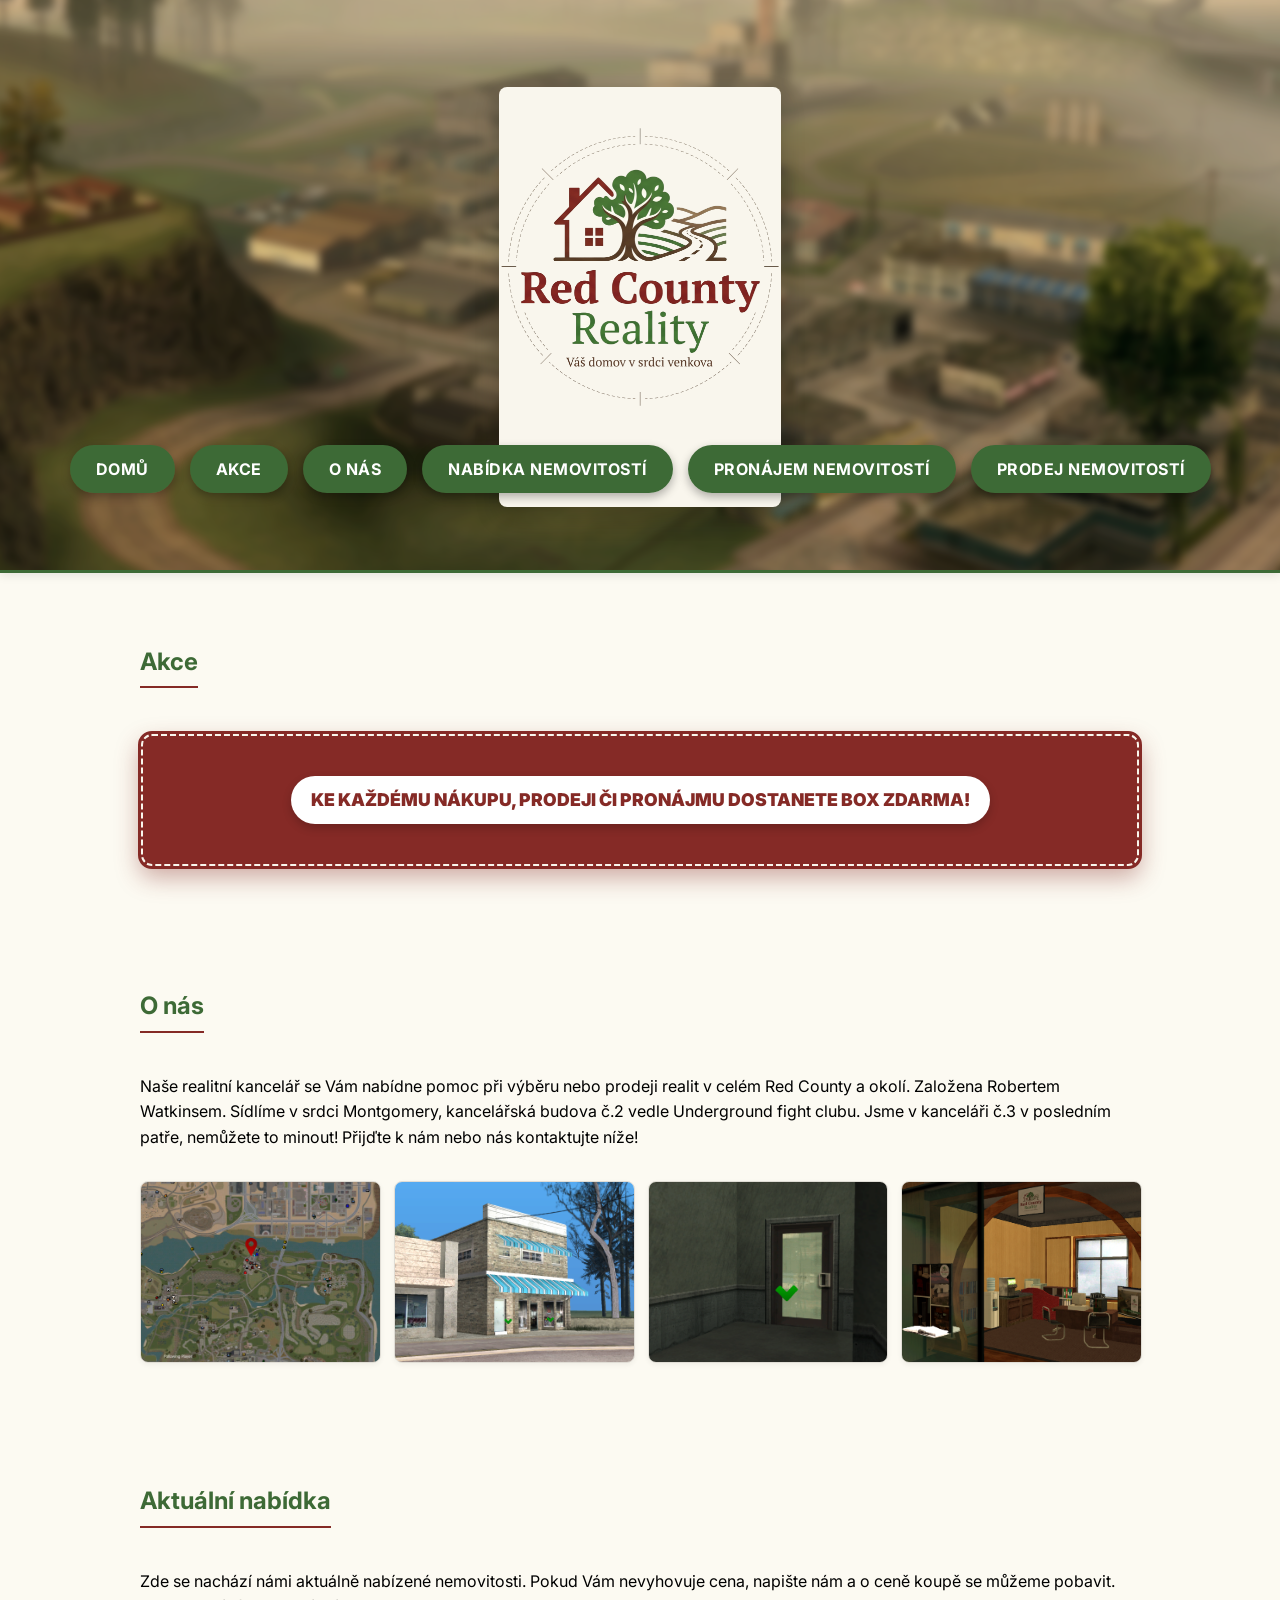
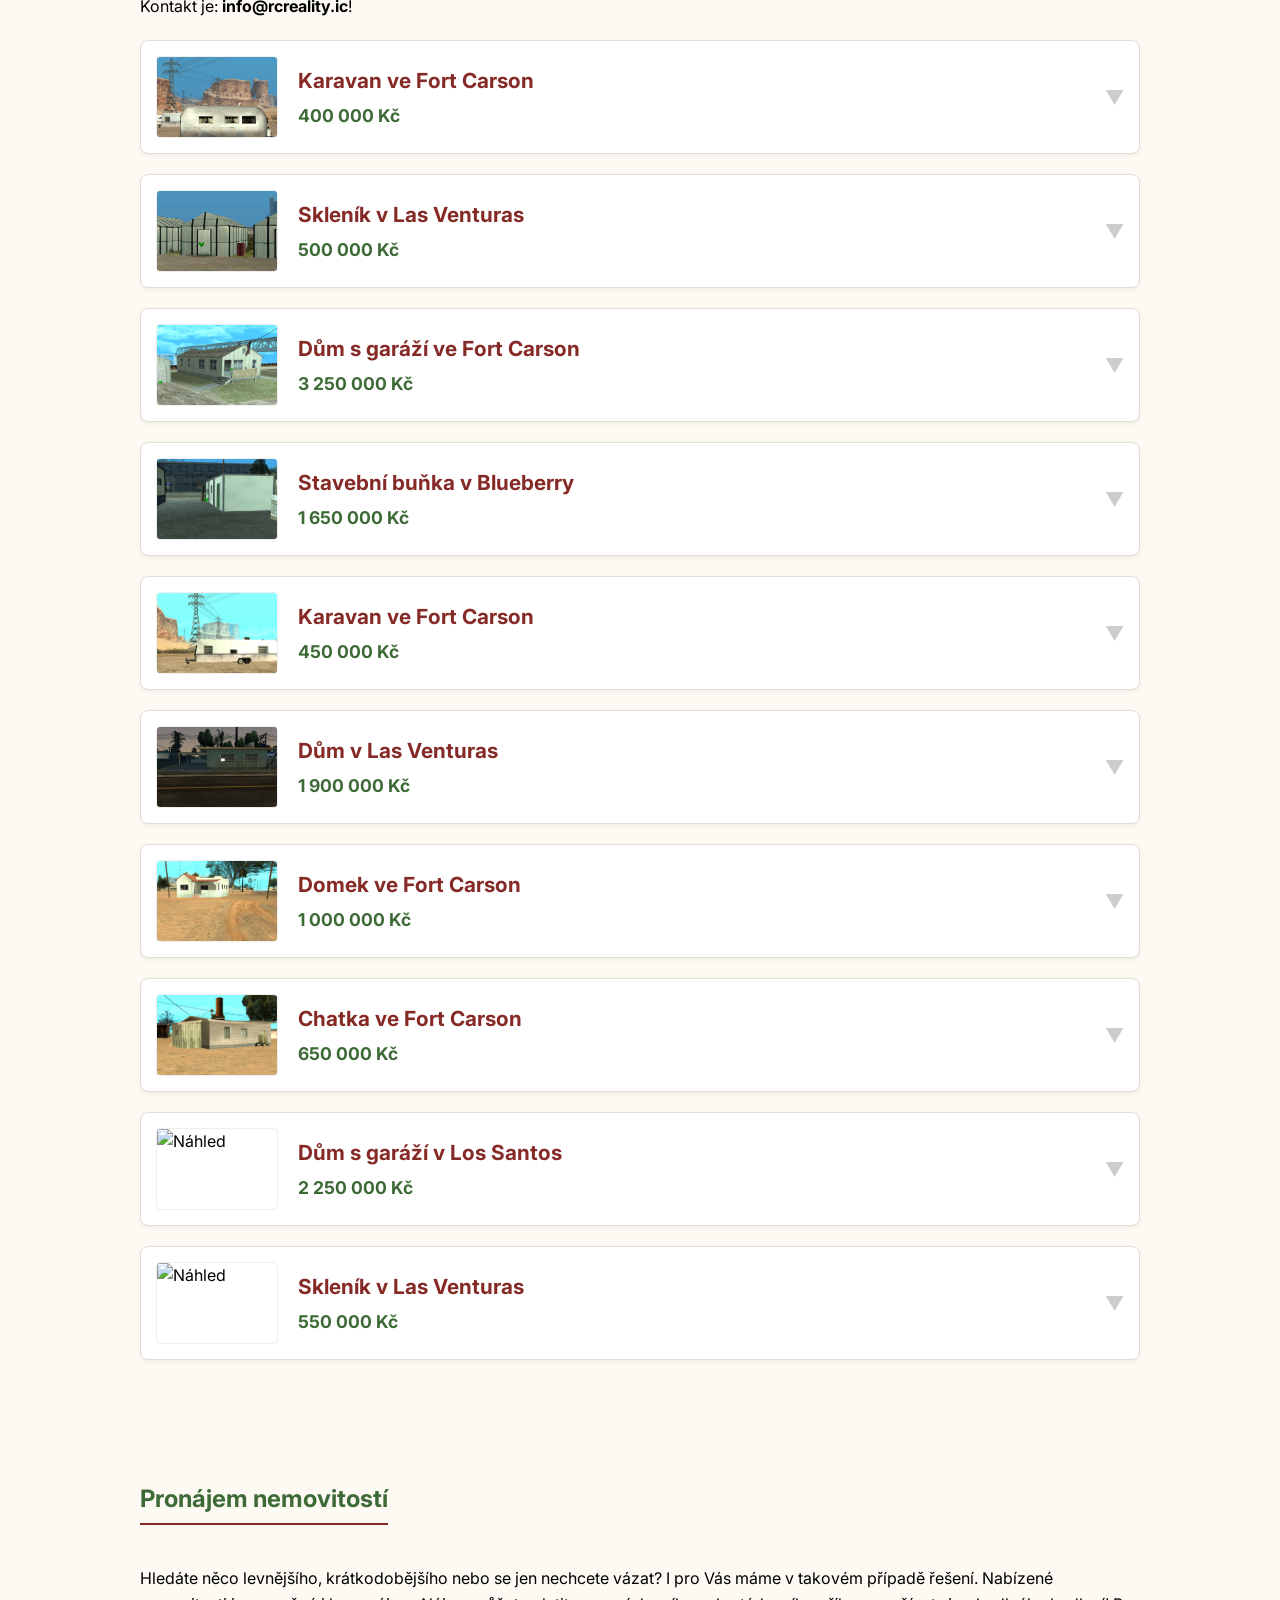
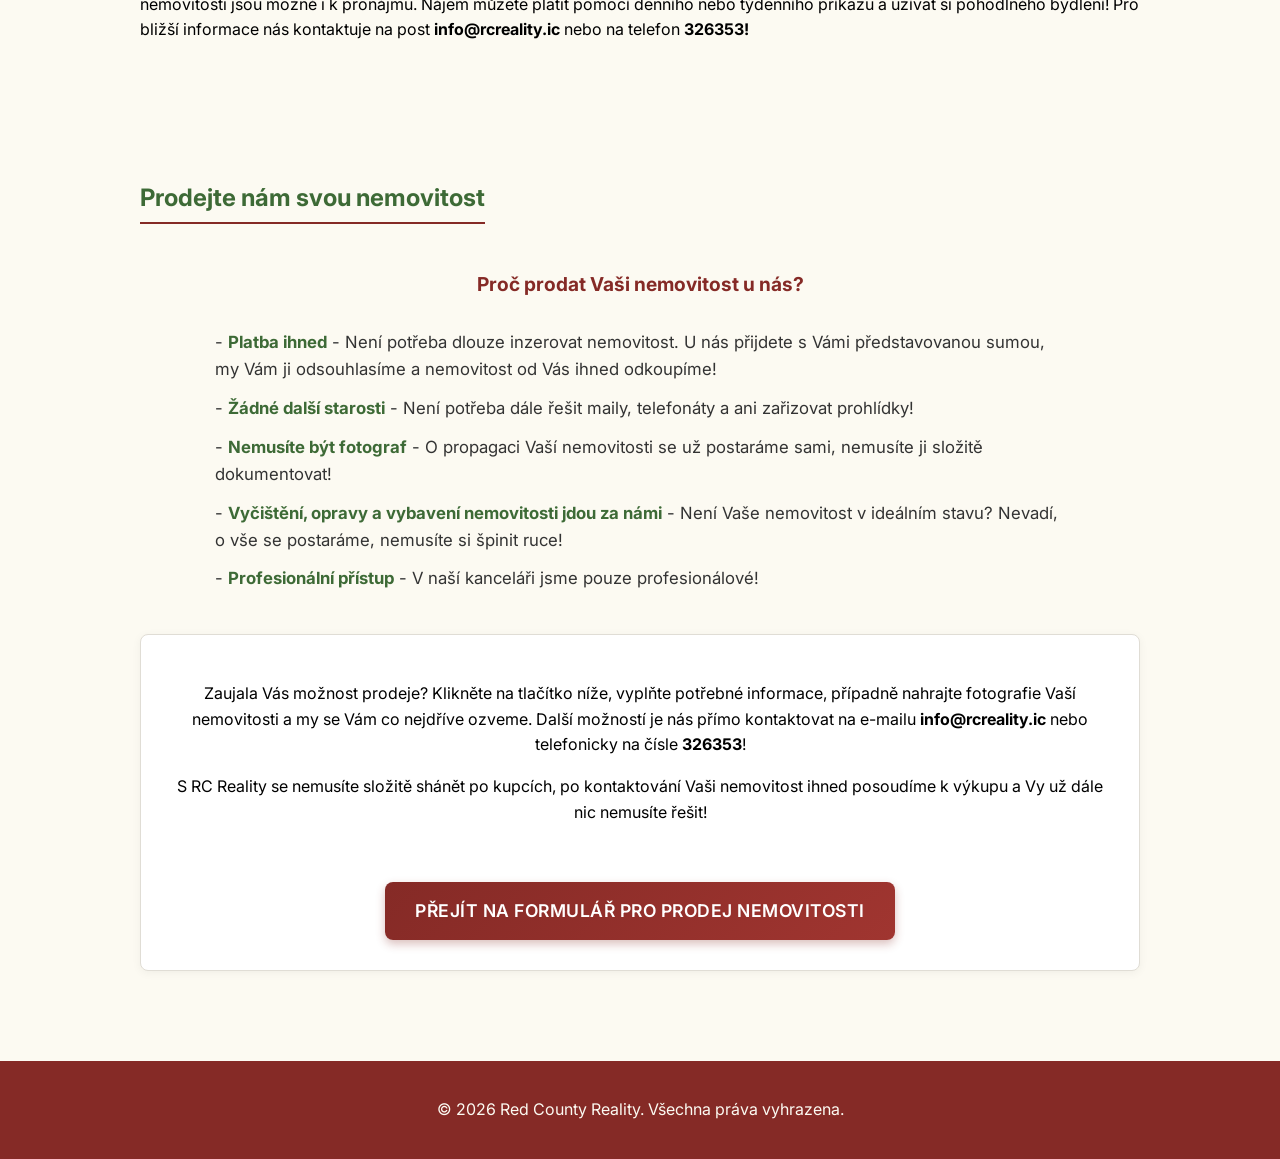
==== index.html @ e5a9601e "Update index.html" ====
<!DOCTYPE html>
<html lang="cs">
<head>
    <meta charset="UTF-8">
    <meta name="viewport" content="width=device-width, initial-scale=1.0">
    <title>Red County Reality | Oficiální stránka</title>
    <link href="https://fonts.googleapis.com/css2?family=Inter:wght@400;600;900&display=swap" rel="stylesheet">
    <style>
        html { 
            scroll-behavior: smooth; 
            scroll-padding-top: 40px;
        }
        body { font-family: 'Inter', sans-serif; margin: 0; padding: 0; background-color: #fcfaf2; line-height: 1.6; }
        
        /* --- NOVÉ STYLY PRO ZÁHLAVÍ (HERO SEKCE) --- */
        .hero { 
            position: relative;
            text-align: center; 
            padding: 60px 20px; 
            min-height: 450px;
            display: flex;
            flex-direction: column;
            align-items: center;
            justify-content: center;
            border-bottom: 3px solid #3d6a36; 
            box-shadow: 0 2px 10px rgba(0,0,0,0.1); 
            overflow: hidden;
            z-index: 1;
        }

        /* Rozostřené pozadí záhlaví */
        .hero::before {
            content: "";
            position: absolute;
            top: -15px; left: -15px; right: -15px; bottom: -15px;
            background-image: url('Pozadíweb.png');
            background-size: cover;
            background-position: center;
            filter: blur(3px);
            z-index: -2;
        }

        /* Jemné ztmavení pozadí pro lepší kontrast */
        .hero::after {
            content: "";
            position: absolute;
            top: 0; left: 0; right: 0; bottom: 0;
            background: rgba(0, 0, 0, 0.15);
            z-index: -1;
        }

        /* Bílý box pro logo (ZVĚTŠENO A PROTAŽENO) */
        .logo-wrapper { 
            background: #f9f6ed; 
            padding: 40px 1px 100px 1px;
            border-radius: 8px;
            box-shadow: 0 10px 25px rgba(0,0,0,0.2);
            margin-bottom: 0;
            display: inline-block;
            position: relative;
            z-index: 1;
        }
        
        .logo-wrapper img { 
            max-width: 280px;
            height: auto; 
            display: block;
        }

        /* Navigace stylizovaná do zelených tlačítek (POSUNUTO NAHORU) */
        .main-nav {
            position: relative;
            z-index: 2;
            margin-top: -50px;
        }

        .main-nav ul { 
            list-style: none; 
            padding: 0; 
            display: flex; 
            justify-content: center; 
            flex-wrap: wrap;
            gap: 15px; 
            margin: 0; 
        }
        
        .main-nav a { 
            text-decoration: none; 
            background-color: var(--primary-green);
            color: #ffffff; 
            font-weight: bold; 
            text-transform: uppercase; 
            letter-spacing: 0.5px; 
            padding: 12px 24px;
            border-radius: 30px; 
            transition: all 0.3s ease; 
            box-shadow: 0 4px 10px rgba(0,0,0,0.3);
            border: 2px solid transparent;
        }
        
        .main-nav a:hover { 
            background-color: #2c4d27;
            transform: translateY(-2px);
        }

        .section { padding: 50px 20px; max-width: 1000px; margin: 0 auto; }
        .section-title { color: #3d6a36; border-bottom: 2px solid #852a26; display: inline-block; margin-bottom: 25px; padding-bottom: 5px; }

        :root {
            --primary-red: #852a26;
            --primary-green: #3d6a36;
        }

        /* --- STYLY PRO SEKCI AKCE (INSPIROVÁNO LETÁKEM) --- */
        .action-banner {
            background-color: #852a26;
            color: #ffffff;
            border: 3px dashed #f9f6ed;
            outline: 3px solid #852a26;
            outline-offset: -1px;
            border-radius: 12px;
            padding: 40px 30px;
            text-align: center;
            box-shadow: 0 10px 25px rgba(133, 42, 38, 0.4);
            margin-top: 20px;
        }

        .action-banner h3 {
            color: #ffda44; /* Zlatavá barva z letáku */
            font-size: 2rem;
            font-weight: 900;
            text-transform: uppercase;
            margin: 0 0 15px 0;
            letter-spacing: 1px;
            text-shadow: 1px 1px 3px rgba(0,0,0,0.3);
        }

        .action-info-grid {
            display: grid;
            grid-template-columns: repeat(auto-fit, minmax(250px, 1fr));
            gap: 20px;
            background: rgba(255, 255, 255, 0.1);
            padding: 20px;
            border-radius: 8px;
            margin: 25px 0;
        }

        .action-info-item {
            display: flex;
            flex-direction: column;
            gap: 5px;
        }

        .action-info-label {
            font-size: 0.9rem;
            text-transform: uppercase;
            color: #ffda44;
            font-weight: bold;
            letter-spacing: 1px;
        }

        .action-info-value {
            font-size: 1.2rem;
            font-weight: 600;
        }

        .action-prizes {
            font-size: 1.25rem;
            line-height: 1.6;
            margin-bottom: 25px;
        }

        .action-prizes strong {
            color: #ffda44;
            font-weight: 900;
        }
        
        .action-highlight {
            display: inline-block;
            background-color: #ffffff;
            color: #852a26;
            padding: 10px 20px;
            border-radius: 30px;
            font-weight: 900;
            font-size: 1.1rem;
            text-transform: uppercase;
            box-shadow: 0 4px 10px rgba(0,0,0,0.2);
        }

        /* --- STYLY PRO GALERII O NÁS --- */
        .about-gallery {
            display: grid;
            grid-template-columns: repeat(auto-fit, minmax(200px, 1fr));
            gap: 15px;
            margin-top: 30px;
        }
        .about-gallery img {
            width: 100%;
            height: 180px;
            object-fit: cover;
            border-radius: 8px;
            border: 1px solid #e0ddd5;
            box-shadow: 0 2px 5px rgba(0,0,0,0.05);
            cursor: zoom-in;
            transition: all 0.3s ease;
        }
        .about-gallery img:hover {
            transform: translateY(-3px);
            box-shadow: 0 5px 15px rgba(0,0,0,0.1);
            border-color: var(--primary-green);
        }

        .property-list { display: flex; flex-direction: column; gap: 20px; width: 100%; margin-top: 20px; }
        .property-card { background: #fff; border: 1px solid #e0ddd5; border-radius: 8px; overflow: hidden; transition: all 0.3s ease; box-shadow: 0 2px 5px rgba(0,0,0,0.05); }
        .property-card:hover { border-color: var(--primary-green); box-shadow: 0 5px 15px rgba(0,0,0,0.1); }
        .property-basic { display: flex; align-items: center; padding: 15px; gap: 20px; cursor: pointer; }
        .property-img-small { width: 120px; height: 80px; object-fit: cover; border-radius: 4px; cursor: zoom-in; border: 1px solid #eee; }
        .property-info-basic { flex-grow: 1; }
        .property-title { color: var(--primary-red); font-size: 1.3rem; font-weight: bold; margin: 0 0 5px 0; }
        .property-price { color: var(--primary-green); font-weight: bold; font-size: 1.1rem; }
        .toggle-icon { color: #ccc; font-size: 1.2rem; transition: transform 0.3s ease; }
        .property-details { display: none; padding: 0 20px 20px 20px; border-top: 1px dashed #e0ddd5; animation: fadeIn 0.4s ease; }
        .property-card.active .property-details { display: block; }
        .property-card.active .toggle-icon { transform: rotate(180deg); }
        
        @keyframes fadeIn { from { opacity: 0; transform: translateY(-10px); } to { opacity: 1; transform: translateY(0); } }
        
        .detail-grid { display: grid; grid-template-columns: repeat(auto-fit, minmax(200px, 1fr)); gap: 15px; margin: 20px 0; background: #fdfcf9; padding: 15px; border-radius: 6px; border: 1px solid #eee; }
        .detail-label { font-weight: bold; color: #777; font-size: 0.8rem; text-transform: uppercase; display: block; margin-bottom: 3px; }
        .detail-note { grid-column: 1 / -1; margin-top: 10px; padding-top: 10px; border-top: 1px solid #e0ddd5; font-style: italic; color: #555; }
        .property-gallery { display: flex; gap: 10px; overflow-x: auto; padding: 10px 0; margin-bottom: 15px; }
        .gallery-img { width: 150px; height: 100px; object-fit: cover; border-radius: 4px; flex-shrink: 0; border: 1px solid #eee; cursor: zoom-in; }
        .map-placeholder { width: 100%; height: 200px; background-color: #e5e3df; display: flex; align-items: center; justify-content: center; border-radius: 6px; color: #777; font-style: italic; padding: 0; border: none; }
        
        .modal { display: none; position: fixed; z-index: 1000; padding-top: 80px; left: 0; top: 0; width: 100%; height: 100%; background-color: rgba(0,0,0,0.9); overflow: auto; }
        .modal-content { margin: auto; display: block; width: 90%; max-width: 900px; border-radius: 4px; animation: zoom 0.3s; }
        @keyframes zoom { from {transform:scale(0.7); opacity: 0;} to {transform:scale(1); opacity: 1;} }
        .close-modal { position: absolute; top: 20px; right: 35px; color: #f1f1f1; font-size: 40px; font-weight: bold; cursor: pointer; transition: 0.3s; }
        .close-modal:hover { color: #bbb; }
        
        .form-container { background: #fff; padding: 30px; border-radius: 8px; border: 1px solid #e0ddd5; box-shadow: 0 2px 10px rgba(0,0,0,0.05); }
        .submit-btn { background: linear-gradient(135deg, var(--primary-red), #a03530); color: white; padding: 15px 30px; border: none; border-radius: 8px; cursor: pointer; font-weight: 600; font-size: 1.1rem; text-transform: uppercase; letter-spacing: 0.5px; transition: all 0.3s ease; box-shadow: 0 4px 10px rgba(133, 42, 38, 0.3); margin-top: 15px; text-decoration: none; display: inline-block; }
        .submit-btn:hover { background: linear-gradient(135deg, var(--primary-green), #4a8242); transform: translateY(-3px); box-shadow: 0 8px 15px rgba(61, 106, 54, 0.4); color: white; }
        .submit-btn:active { transform: translateY(1px); box-shadow: 0 2px 5px rgba(0,0,0,0.2); }
        
        .benefits-wrapper { text-align: center; margin: 30px 0; }
        .benefits-list { display: inline-block; text-align: left; list-style: none; padding: 0; max-width: 850px; margin: 0 auto; }
        .benefits-list li { margin-bottom: 12px; font-size: 1.05rem; color: #333; }
        .benefits-list strong { color: var(--primary-green); }

        footer { text-align: center; padding: 20px; background: var(--primary-red); color: #fcfaf2; margin-top: 40px; }
        
        @media (max-width: 768px) {
            .action-banner { padding: 30px 15px; }
            .action-banner h3 { font-size: 1.5rem; }
            .action-info-grid { grid-template-columns: 1fr; }
        }

        @media (max-width: 600px) {
            .property-basic { flex-direction: column; align-items: flex-start; }
            .property-img-small { width: 100%; height: 180px; }
            .detail-grid { grid-template-columns: 1fr; }
            .benefits-list { padding: 0 10px; }
            .logo-wrapper { padding: 20px 20px 50px 20px; } 
            .logo-wrapper img { max-width: 250px; }
            .main-nav { margin-top: -35px; }
        }
    </style>
</head>
<body>

    <header class="hero" id="domu">
        <div class="logo-wrapper">
            <img src="RC Reality logo square.png" alt="Red County Reality logo">
        </div>
        <nav class="main-nav">
            <ul>
                <li><a href="#domu">Domů</a></li>
                <li><a href="#Akce">Akce</a></li>
                <li><a href="#o-nas">O nás</a></li>
                <li><a href="#nabidka" class="active">Nabídka nemovitostí</a></li>
                <li><a href="#pronajem">Pronájem nemovitostí</a></li>
                <li><a href="#prodej">Prodej nemovitostí</a></li>
            </ul>
        </nav>
    </header>

    <main>
        <section id="Akce" class="section">
            <h2 class="section-title">Akce</h2>
            
            <div class="action-banner">
                

                <div class="action-highlight">
                    Ke každému nákupu, prodeji či pronájmu dostanete BOX ZDARMA!
                </div>
            </div>
        </section>
        
        <section id="o-nas" class="section">
            <h2 class="section-title">O nás</h2>
            <p>Naše realitní kancelář se Vám nabídne pomoc při výběru nebo prodeji realit v celém Red County a okolí. Založena Robertem Watkinsem. Sídlíme v srdci Montgomery, kancelářská budova č.2 vedle Underground fight clubu. Jsme v kanceláři č.3 v posledním patře, nemůžete to minout! Přijďte k nám nebo nás kontaktujte níže!</p>
            
            <div class="about-gallery">
                <img src="Kanclmapa.png" alt="Mapa" onclick="openModal(event, 'Kanclmapa.png')">
                <img src="Kanclvenek.png" alt="Dveře kanceláře" onclick="openModal(event, 'Kanclvenek.png')">
                <img src="Kanclchodba.png" alt="Interiér kanceláře 1" onclick="openModal(event, 'Kanclchodba.png')">
                <img src="Kanclint.png" alt="Interiér kanceláře 2" onclick="openModal(event, 'Kanclint.png')">
            </div>
        </section>

        <section id="nabidka" class="section">
            <h2 class="section-title">Aktuální nabídka</h2>
            <p>Zde se nachází námi aktuálně nabízené nemovitosti. Pokud Vám nevyhovuje cena, napište nám a o ceně koupě se můžeme pobavit. Kontakt je: <strong>info@rcreality.ic</strong>!</p>
            
            <div id="property-list" class="property-list"></div>
        </section>
        
        <section id="pronajem" class="section">
            <h2 class="section-title">Pronájem nemovitostí</h2>
            <p>Hledáte něco levnějšího, krátkodobějšího nebo se jen nechcete vázat? I pro Vás máme v takovém případě řešení. Nabízené nemovitosti jsou možné i k pronájmu. Nájem můžete platit pomocí denního nebo týdenního příkazu a užívat si pohodlného bydlení! Pro bližší informace nás kontaktuje na post <strong>info@rcreality.ic</strong> nebo na telefon <strong>326353!</strong></p>
        </section>
        
        <section id="prodej" class="section">
            <h2 class="section-title">Prodejte nám svou nemovitost</h2>
            
            <p style="font-size: 1.2rem; font-weight: bold; text-align: center; color: var(--primary-red); margin-bottom: 10px;">Proč prodat Vaši nemovitost u nás?</p>
            
            <div class="benefits-wrapper">
                <ul class="benefits-list">
                    <li>- <strong>Platba ihned</strong> - Není potřeba dlouze inzerovat nemovitost. U nás přijdete s Vámi představovanou sumou, my Vám ji odsouhlasíme a nemovitost od Vás ihned odkoupíme!</li>
                    <li>- <strong>Žádné další starosti</strong> - Není potřeba dále řešit maily, telefonáty a ani zařizovat prohlídky!</li>
                    <li>- <strong>Nemusíte být fotograf</strong> - O propagaci Vaší nemovitosti se už postaráme sami, nemusíte ji složitě dokumentovat!</li>
                    <li>- <strong>Vyčištění, opravy a vybavení nemovitosti jdou za námi</strong> - Není Vaše nemovitost v ideálním stavu? Nevadí, o vše se postaráme, nemusíte si špinit ruce!</li>
                    <li>- <strong>Profesionální přístup</strong> - V naší kanceláři jsme pouze profesionálové!</li>
                </ul>
            </div>
            
            <div class="form-container" style="text-align: center;">
                <p>Zaujala Vás možnost prodeje? Klikněte na tlačítko níže, vyplňte potřebné informace, případně nahrajte fotografie Vaší nemovitosti a my se Vám co nejdříve ozveme. Další možností je nás přímo kontaktovat na e-mailu <strong>info@rcreality.ic</strong> nebo telefonicky na čísle <strong>326353</strong>!</p>
                <p>S RC Reality se nemusíte složitě shánět po kupcích, po kontaktování Vaši nemovitost ihned posoudíme k výkupu a Vy už dále nic nemusíte řešit!</p>
                <br>
                <a href="https://docs.google.com/forms/d/e/1FAIpQLSdKpRIR8boq6Z_XTmmpO4niAh1ASiiyqCHdxPTrrCUVg0iHlA/viewform?usp=publish-editor" target="_blank" class="submit-btn">Přejít na formulář pro prodej nemovitosti</a>
            </div>
        </section>
    </main>

    <div id="image-modal" class="modal" onclick="closeModal()">
        <span class="close-modal">&times;</span>
        <img class="modal-content" id="modal-img">
    </div>

    <footer>
        <p>&copy; 2026 Red County Reality. Všechna práva vyhrazena.</p>
    </footer>

    <script>
        const propertiesData = [
            {
                title: "Karavan ve Fort Carson",
                price: "400 000 Kč",
                type: "Karavan",
                size: "25 m²",
                rooms: "2+kk",
                garage: "Místo před karavanem na 1 auto",
                note: "Krásné bydlení nedaleko mnohých přírodních památek. Tato nemovitost není dostupná k pronájmu.",
                image: "KarFortvenek.png",
                gallery: [
                    "KarFortvenek.png",
                    "KarFortint1.png",
                    "KarFortint2.png"
                ],
                location: "Fort Carson",
                mapImage: "Mapa KarFort.png"
            },
            {
                title: "Skleník v Las Venturas",
                price: "500 000 Kč",
                type: "Skleník",
                size: "15 m²",
                rooms: "1",
                garage: "V okolí skleníku prostor na parkování",
                note: "Skleník přímo na kraji Las Venturas",
                image: "SklLVvenek.png",
                gallery: [
                    "SklLVvenek.png",
                    "SklLVint.png",
                ],
                location: "Las Venturas",
                mapImage: "Mapa SklLV.png"
            },
            {
                title: "Dům s garáží ve Fort Carson",
                price: "3 250 000 Kč",
                type: "Dům s garáží",
                size: "80 m²",
                rooms: "2+1",
                garage: "Garáž pro 3 auta (2+zvedák)",
                note: "Krásný renovovaný dům s garáží v srdci San Andreas. Oba vchody zabezpečeny bezpečnostním zámkem.",
                image: "DůmFortexteriér.png",
                gallery: [
                    "DůmForložnice.png",
                    "DůmForobývak.png",
                    "DůmForkuchyn.png",
                    "DůmForkoupelna.png",
                    "DůmForchodba.png"
                ],
                location: "Fort Carson",
                mapImage: "Mapa DůmFort.png"
            },
            {
                title: "Stavební buňka v Blueberry",
                price: "1 650 000 Kč",
                type: "Stavební buňka",
                size: "20 m²",
                rooms: "1 místnost + chodba",
                garage: "V okolí prostor na parkování",
                note: "Prakticky lokalizovaná buňka využitelná jako sklad v přímé blízkosti kupce surovin",
                image: "BunkaBBexterier.png",
                gallery: [
                    "BunkaBBexterier.png",
                    "BunkaBBexterier2.png",
                    "BunkaBBinterier.png",
                    "BunkaBBinterier2.png"
                ],
                location: "Blueberry",
                mapImage: "Mapa BunkaBB.png"
            },
            {
                title: "Karavan ve Fort Carson",
                price: "450 000 Kč",
                type: "Karavan",
                size: "25 m²",
                rooms: "2+kk",
                garage: "Místo před karavanem na 1 auto",
                note: "Krásné bydlení nedaleko mnohých přírodních památek.",
                image: "KarFort2venek.png",
                gallery: [
                    "KarFort2venek.png",
                    "KarFort2int1.png",
                    "KarFort2int2.png"
                ],
                location: "Fort Carson",
                mapImage: "Mapa KarFort.png"
            },
            {
                title: "Dům v Las Venturas",
                price: "1 900 000 Kč",
                type: "Dům",
                size: "100 m²",
                rooms: "3+1",
                garage: "Před domem kryté parkování pro 2 auta",
                note: "Krásný prostorný dům s novými podlahami v Las Venturas. Vchod zabezpečen bezpečnostním zámkem.",
                image: "DůmLVexteriér.png",
                gallery: [
                    "DůmLVložnice1.png",
                    "DůmLVložnice2.png",
                    "DůmLVobývak.png",
                    "DůmLVkuchyn.png",
                    "DůmLVkoupelna.png",
                    "DůmLVchodba.png"
                ],
                location: "Las Venturas",
                mapImage: "Mapa DůmLV.png"
            },
            {
                title: "Domek ve Fort Carson",
                price: "1 000 000 Kč",
                type: "Dům",
                size: "90 m²",
                rooms: "3+1",
                garage: "V okolí prostor na parkování",
                note: "Útulný vzdušný dům s novými podlahami ve Fort Carson.",
                image: "DomekFortexteriér.png",
                gallery: [
                    "DomekFortložnice1.png",
                    "DomekFortložnice2.png",
                    "DomekFortobývak.png",
                    "DomekFortkuchyn.png",
                    "DomekFortchodba.png"
                ],
                location: "Fort Carson",
                mapImage: "Mapa DomekFort.png"
            },
            {
                title: "Chatka ve Fort Carson",
                price: "650 000 Kč",
                type: "Chatka",
                size: "35 m²",
                rooms: "2+kk",
                garage: "V okolí prostor na parkování",
                note: "Útulná moderně vybavená chatka ve Fort Carson. Tato nemovitost není dostupná k pronájmu.",
                image: "ChatkaFortexteriér.png",
                gallery: [
                    "ChatkaFortložnice1.png",
                    "ChatkaFortložnice2.png",
                    "ChatkaFortobývak.png",
                    "ChatkaFortkoupelna.png"
                ],
                location: "Fort Carson",
                mapImage: "Mapa ChatkaFort.png"
            },
            {
                title: "Dům s garáží v Los Santos",
                price: "2 250 000 Kč",
                type: "Dům s garáží",
                size: "100 m²",
                rooms: "3+1",
                garage: "Garáž na 1 auto",
                note: "Prostorný dům s garáží v lukrativní oblasti s výhledem na Los Santos",
                image: "DůmLSexteriér.png",
                gallery: [
                    "DůmLSložnice1.png",
                    "DůmLSchodba.png",
                    "DůmLSobývak.png",
                    "DůmLSkuchyn.png",
                    "DůmLSkoupelna.png",
                    "DůmLSgaráž.png"
                ],
                location: "Los Santos",
                mapImage: "Mapa DůmLS.png"
            },
            {
                title: "Skleník v Las Venturas",
                price: "550 000 Kč",
                type: "Skleník",
                size: "15 m²",
                rooms: "1",
                garage: "V okolí skleníku prostor na parkování",
                note: "Skleník přímo na kraji Las Venturas",
                image: "SklLV2venek.png",
                gallery: [
                    "SklLV2venek.png",
                    "SklLV2int.png",
                ],
                location: "Las Venturas",
                mapImage: "Mapa SklLV.png"
            }
        ];

        function renderProperties() {
            const container = document.getElementById('property-list');
            if (!container) return;
            
            propertiesData.forEach(p => {
                const card = document.createElement('div');
                card.className = 'property-card';

                let galleryHtml = p.gallery.map(img => 
                    `<img src="${img}" class="gallery-img" alt="Detail" onclick="openModal(event, '${img}')">`
                ).join('');

                card.innerHTML = `
                    <div class="property-basic" onclick="toggleDetail(this)">
                        <img src="${p.image}" class="property-img-small" alt="Náhled" onclick="openModal(event, '${p.image}')">
                        <div class="property-info-basic">
                            <h3 class="property-title">${p.title}</h3>
                            <div class="property-price">${p.price}</div>
                        </div>
                        <span class="toggle-icon">▼</span>
                    </div>
                    <div class="property-details">
                        <div class="detail-grid">
                            <div><span class="detail-label">Typ</span>${p.type}</div>
                            <div><span class="detail-label">Plocha</span>${p.size}</div>
                            <div><span class="detail-label">Pokoje</span>${p.rooms}</div>
                            <div><span class="detail-label">Garáž</span>${p.garage}</div>
                            <div class="detail-note">
                                <span class="detail-label">Poznámka makléře</span>
                                ${p.note}
                            </div>
                        </div>
                        <div class="detail-label">Další fotografie</div>
                        <div class="property-gallery">
                            ${galleryHtml}
                        </div>
                        <div class="map-placeholder">
                            <img src="${p.mapImage}" style="width: 100%; height: 100%; object-fit: cover; border-radius: 6px; cursor: zoom-in;" alt="Mapa lokality" onclick="openModal(event, '${p.mapImage}')">
                        </div>
                    </div>
                `;
                container.appendChild(card);
            });
        }

        function toggleDetail(element) {
            element.parentElement.classList.toggle('active');
        }

        function openModal(event, imgSrc) {
            event.stopPropagation();
            const modal = document.getElementById('image-modal');
            const modalImg = document.getElementById('modal-img');
            if(modal && modalImg) {
                modal.style.display = "block";
                modalImg.src = imgSrc;
            }
        }

        function closeModal() {
            const modal = document.getElementById('image-modal');
            if(modal) modal.style.display = "none";
        }

        document.addEventListener('DOMContentLoaded', renderProperties);
    </script>
</body>
</html>
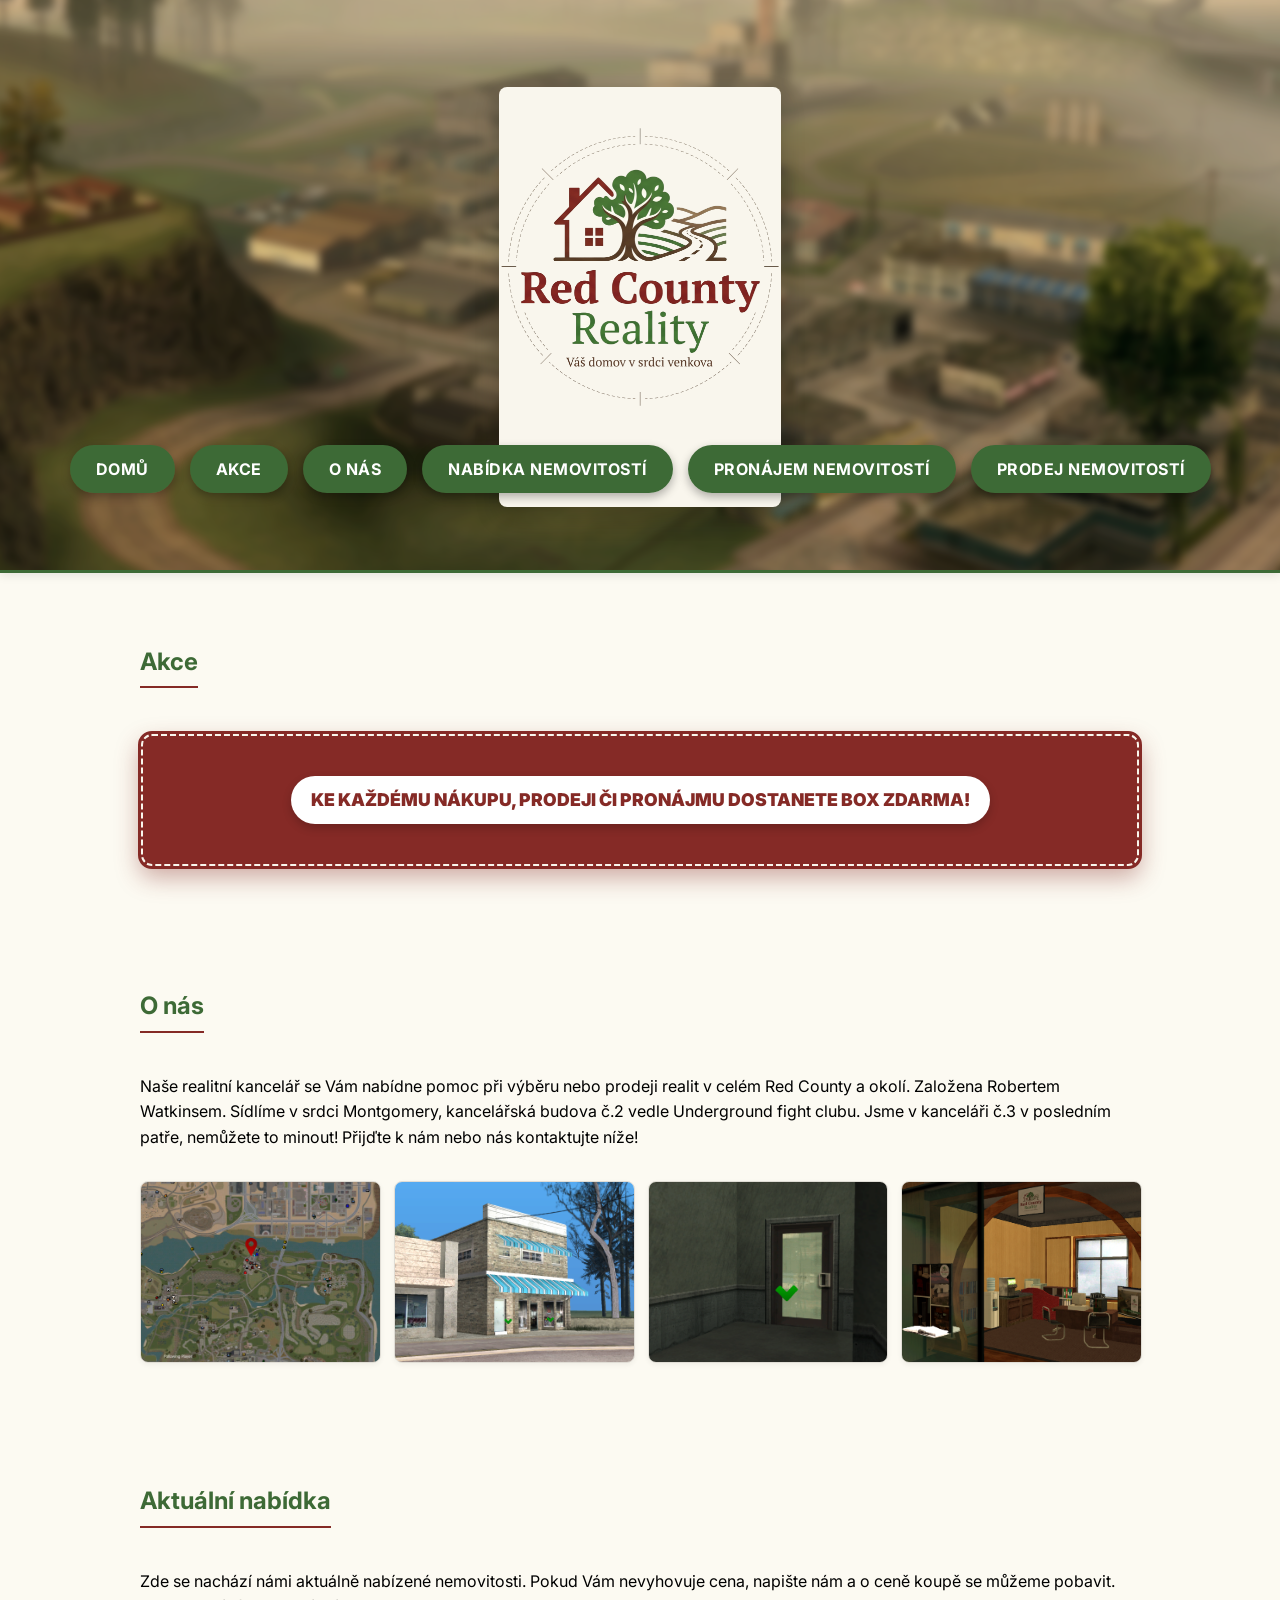
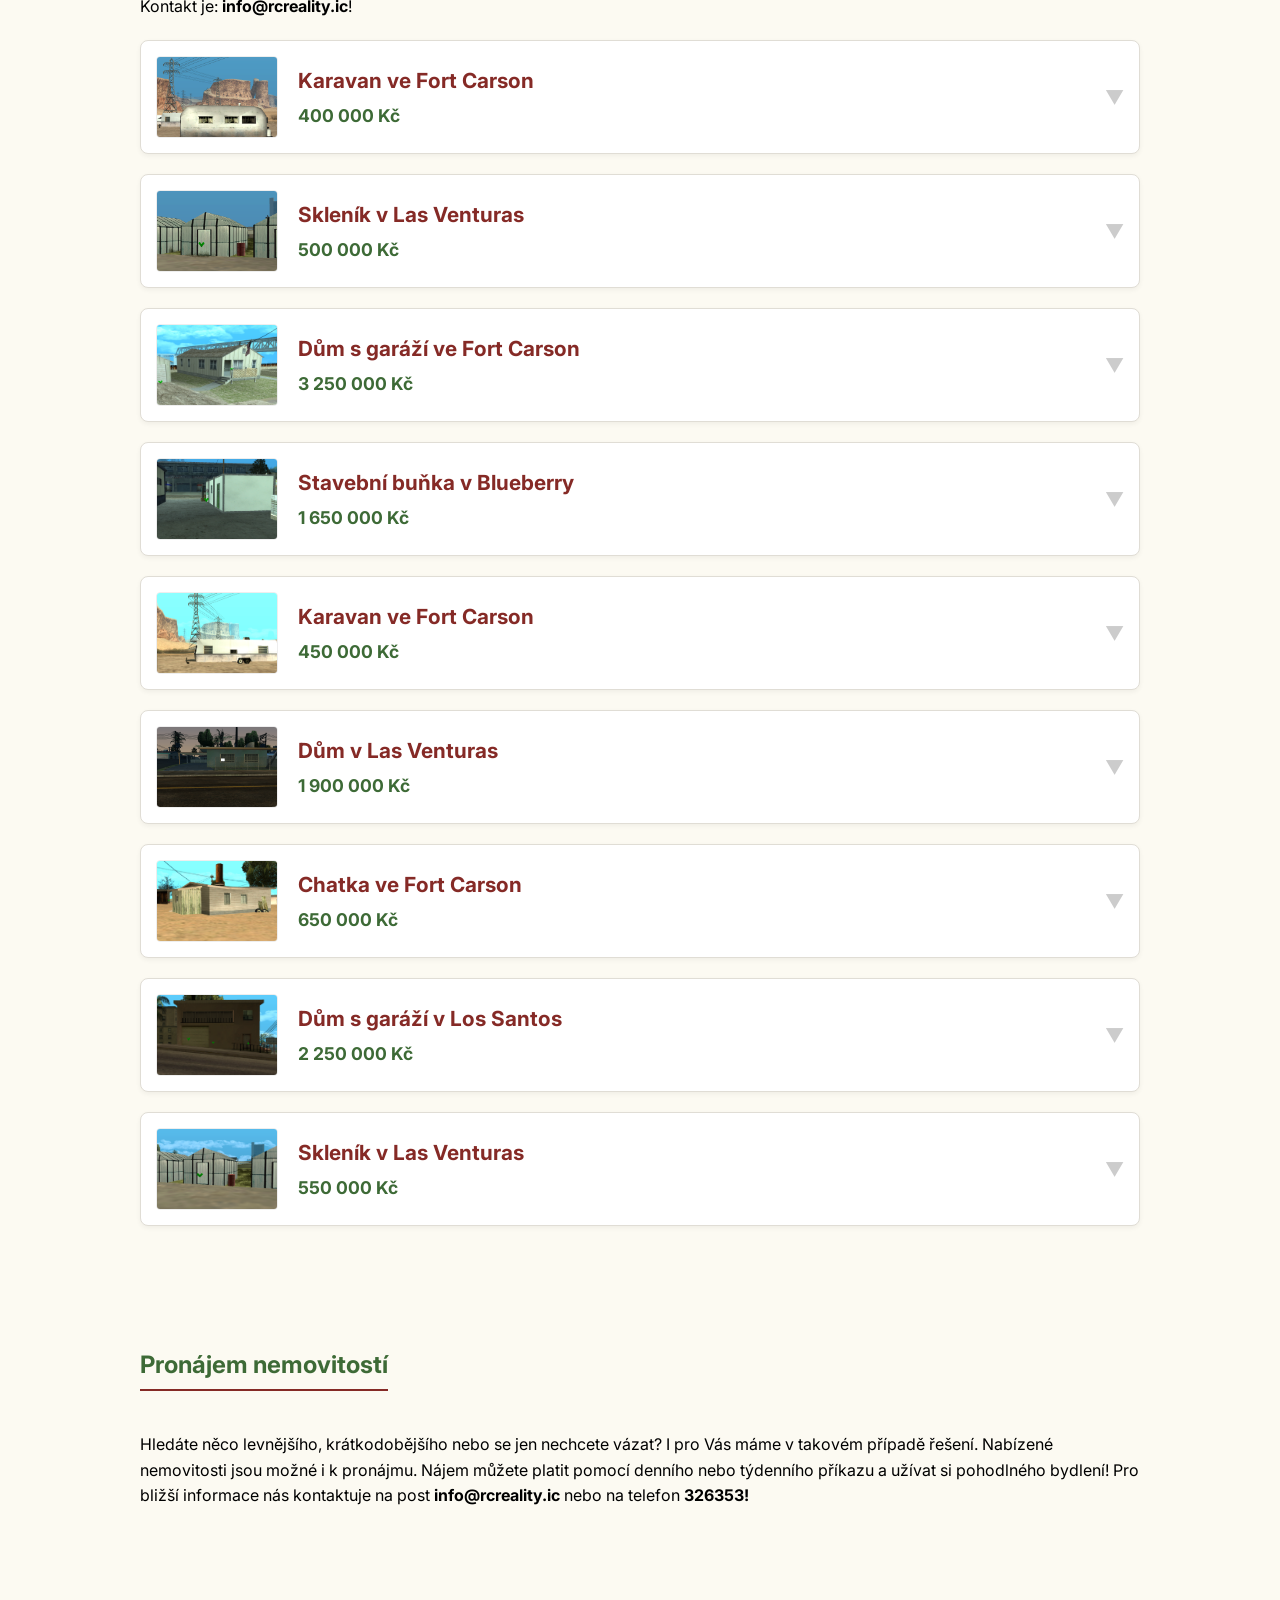
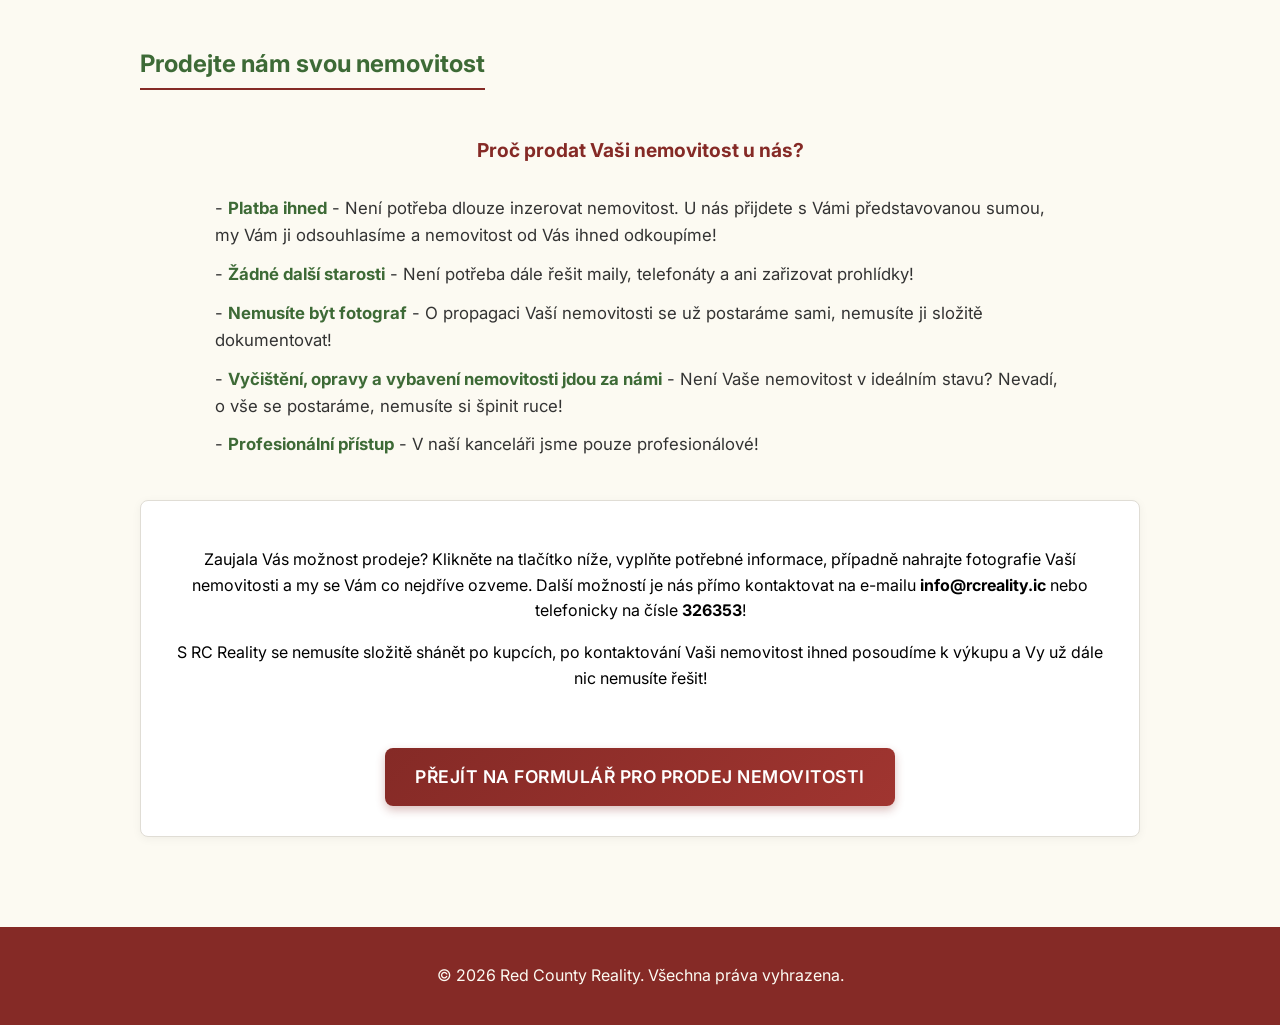
==== commit 1d22a984: "Update index.html" ====
--- a/index.html
+++ b/index.html
@@ -463,25 +463,6 @@
                 ],
                 location: "Las Venturas",
                 mapImage: "Mapa DůmLV.png"
-            },
-            {
-                title: "Domek ve Fort Carson",
-                price: "1 000 000 Kč",
-                type: "Dům",
-                size: "90 m²",
-                rooms: "3+1",
-                garage: "V okolí prostor na parkování",
-                note: "Útulný vzdušný dům s novými podlahami ve Fort Carson.",
-                image: "DomekFortexteriér.png",
-                gallery: [
-                    "DomekFortložnice1.png",
-                    "DomekFortložnice2.png",
-                    "DomekFortobývak.png",
-                    "DomekFortkuchyn.png",
-                    "DomekFortchodba.png"
-                ],
-                location: "Fort Carson",
-                mapImage: "Mapa DomekFort.png"
             },
             {
                 title: "Chatka ve Fort Carson",
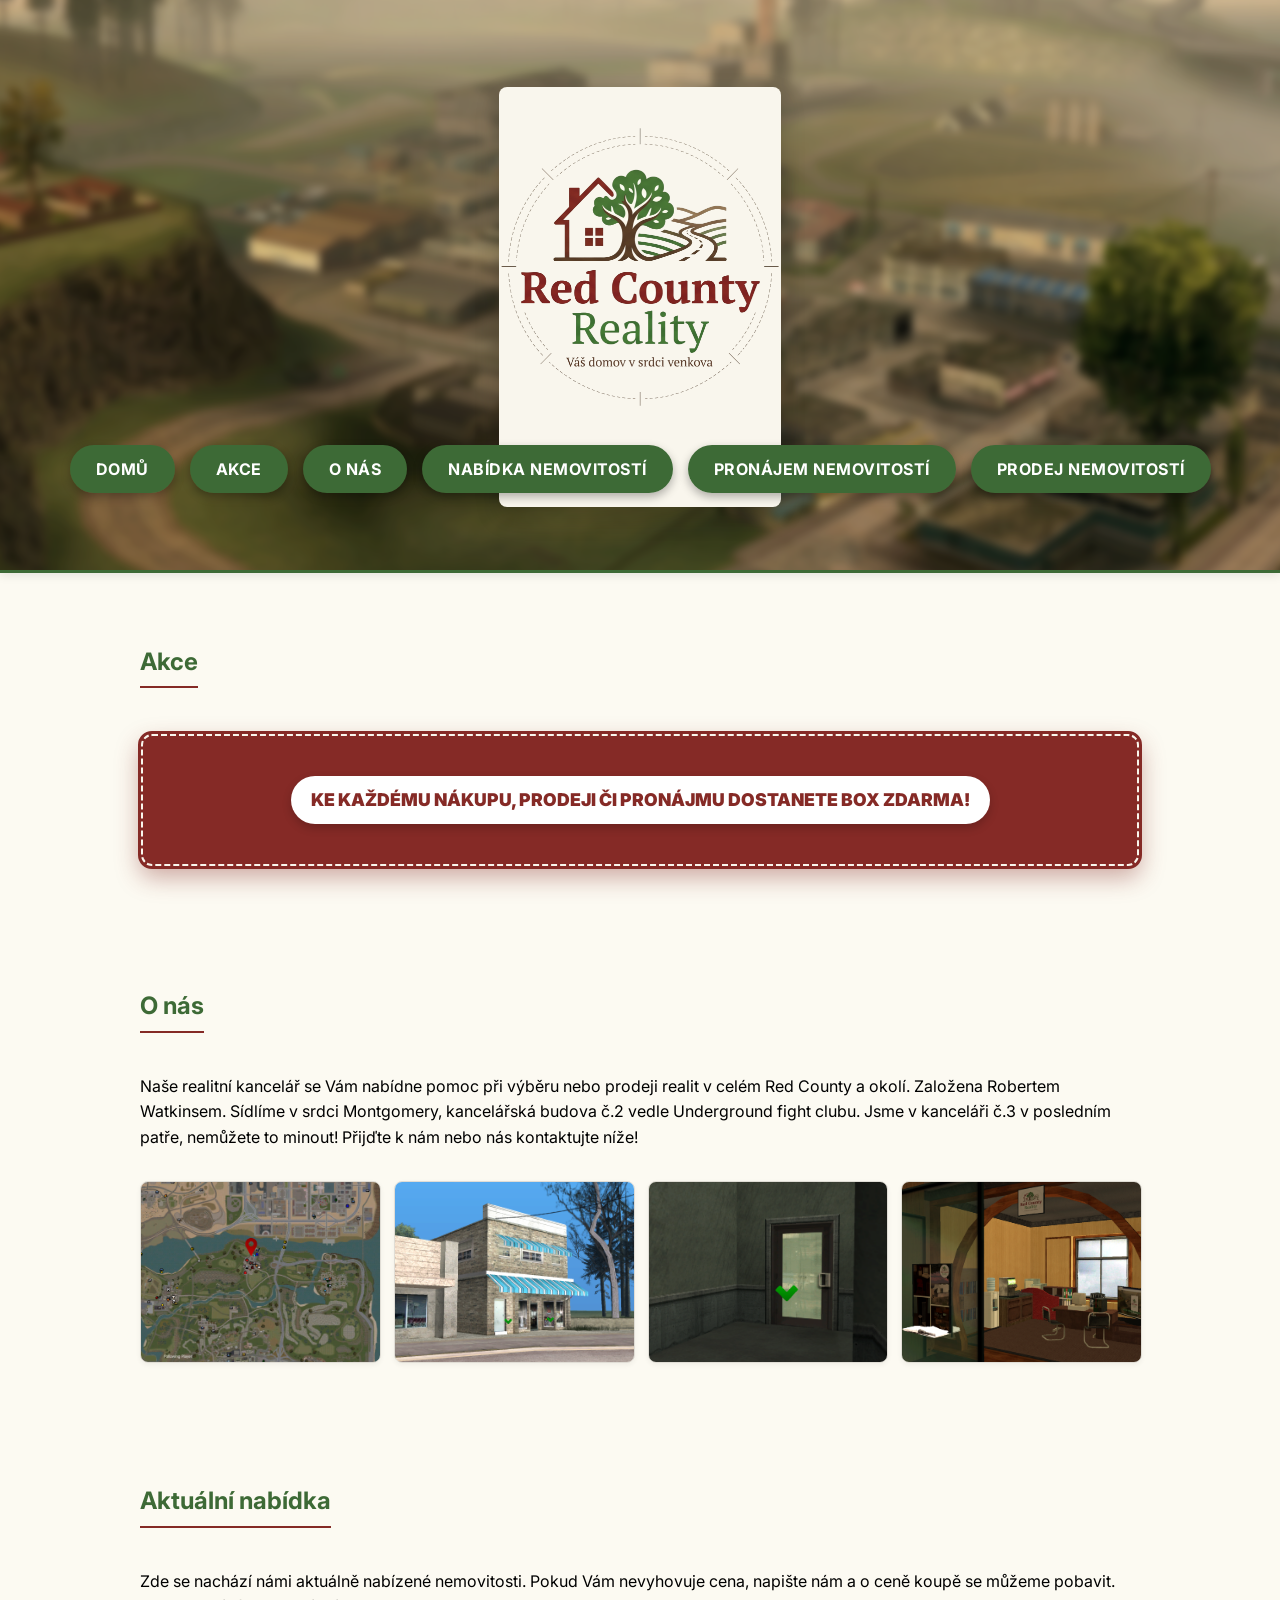
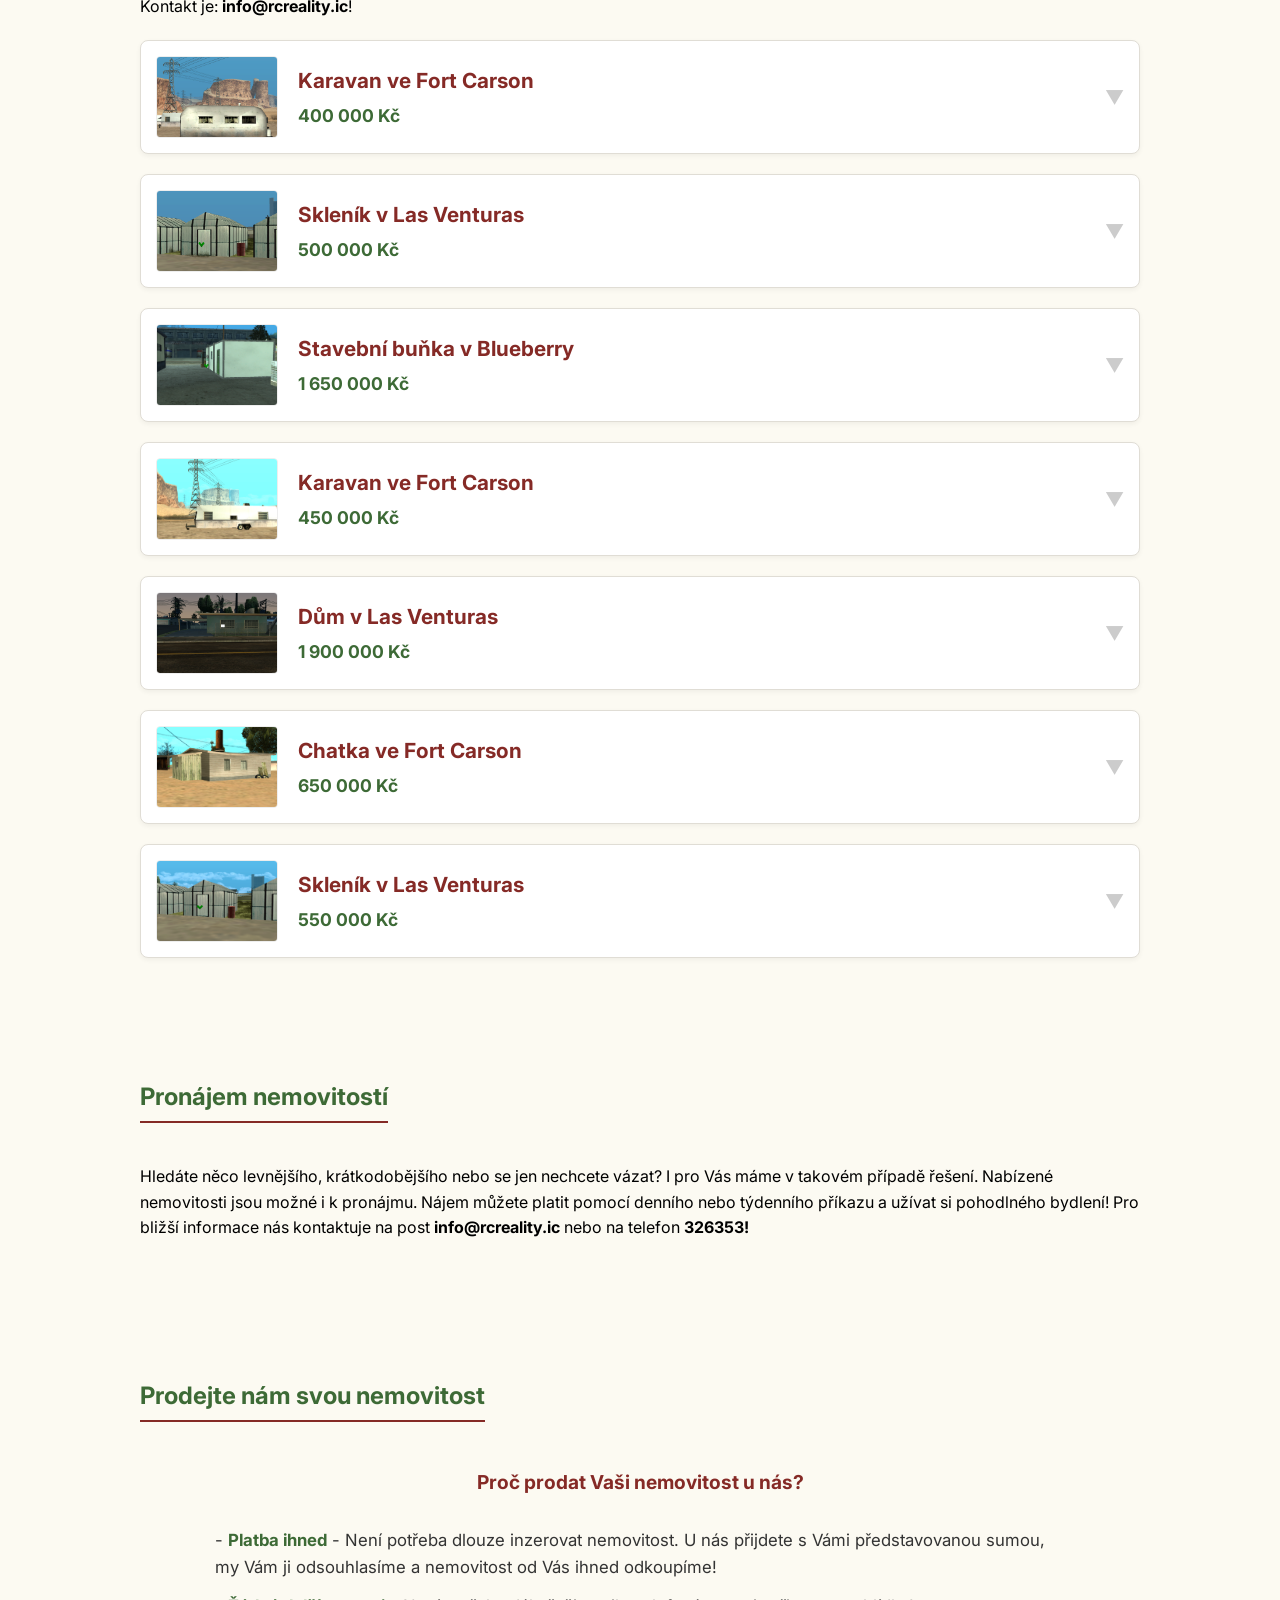
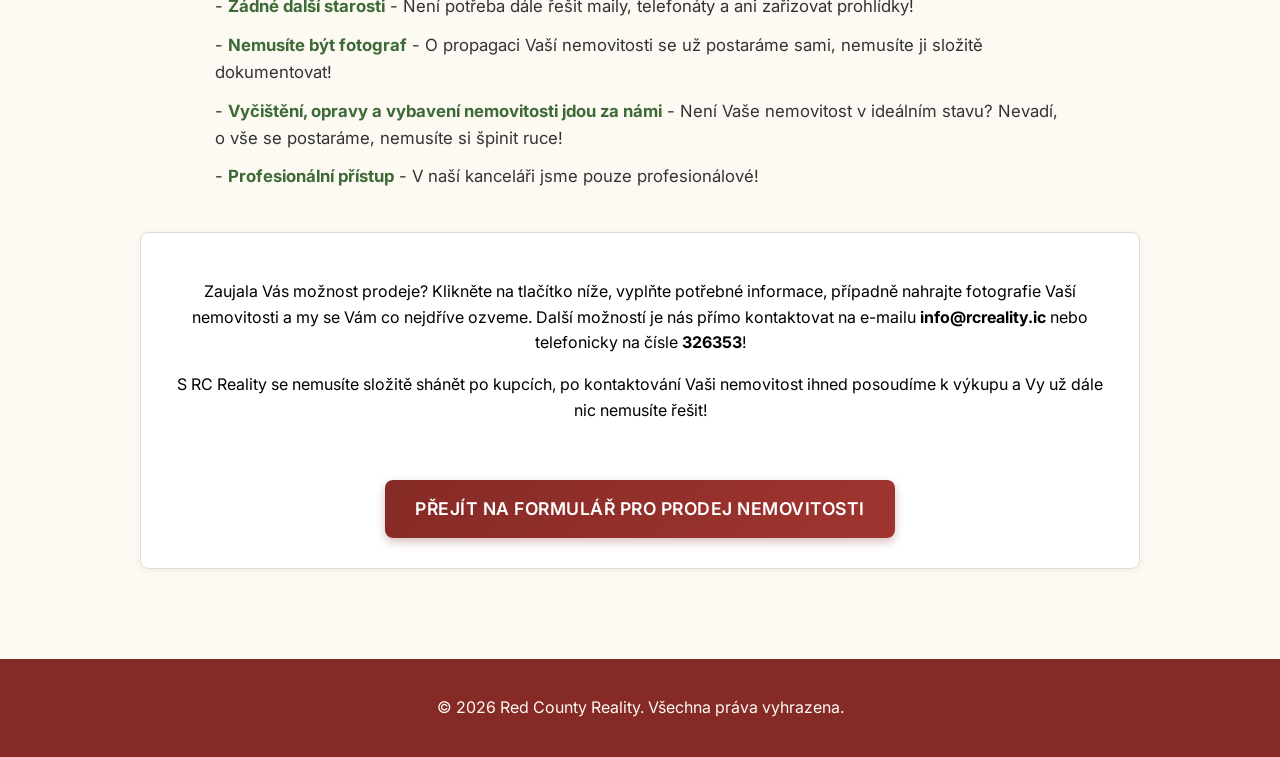
==== commit b32714d7: "Update index.html" ====
--- a/index.html
+++ b/index.html
@@ -364,7 +364,7 @@
                 size: "25 m²",
                 rooms: "2+kk",
                 garage: "Místo před karavanem na 1 auto",
-                note: "Krásné bydlení nedaleko mnohých přírodních památek. Tato nemovitost není dostupná k pronájmu.",
+                note: "Krásné bydlení nedaleko mnohých přírodních památek.",
                 image: "KarFortvenek.png",
                 gallery: [
                     "KarFortvenek.png",
@@ -391,25 +391,6 @@
                 mapImage: "Mapa SklLV.png"
             },
             {
-                title: "Dům s garáží ve Fort Carson",
-                price: "3 250 000 Kč",
-                type: "Dům s garáží",
-                size: "80 m²",
-                rooms: "2+1",
-                garage: "Garáž pro 3 auta (2+zvedák)",
-                note: "Krásný renovovaný dům s garáží v srdci San Andreas. Oba vchody zabezpečeny bezpečnostním zámkem.",
-                image: "DůmFortexteriér.png",
-                gallery: [
-                    "DůmForložnice.png",
-                    "DůmForobývak.png",
-                    "DůmForkuchyn.png",
-                    "DůmForkoupelna.png",
-                    "DůmForchodba.png"
-                ],
-                location: "Fort Carson",
-                mapImage: "Mapa DůmFort.png"
-            },
-            {
                 title: "Stavební buňka v Blueberry",
                 price: "1 650 000 Kč",
                 type: "Stavební buňka",
@@ -471,7 +452,7 @@
                 size: "35 m²",
                 rooms: "2+kk",
                 garage: "V okolí prostor na parkování",
-                note: "Útulná moderně vybavená chatka ve Fort Carson. Tato nemovitost není dostupná k pronájmu.",
+                note: "Útulná moderně vybavená chatka ve Fort Carson.",
                 image: "ChatkaFortexteriér.png",
                 gallery: [
                     "ChatkaFortložnice1.png",
@@ -481,26 +462,6 @@
                 ],
                 location: "Fort Carson",
                 mapImage: "Mapa ChatkaFort.png"
-            },
-            {
-                title: "Dům s garáží v Los Santos",
-                price: "2 250 000 Kč",
-                type: "Dům s garáží",
-                size: "100 m²",
-                rooms: "3+1",
-                garage: "Garáž na 1 auto",
-                note: "Prostorný dům s garáží v lukrativní oblasti s výhledem na Los Santos",
-                image: "DůmLSexteriér.png",
-                gallery: [
-                    "DůmLSložnice1.png",
-                    "DůmLSchodba.png",
-                    "DůmLSobývak.png",
-                    "DůmLSkuchyn.png",
-                    "DůmLSkoupelna.png",
-                    "DůmLSgaráž.png"
-                ],
-                location: "Los Santos",
-                mapImage: "Mapa DůmLS.png"
             },
             {
                 title: "Skleník v Las Venturas",
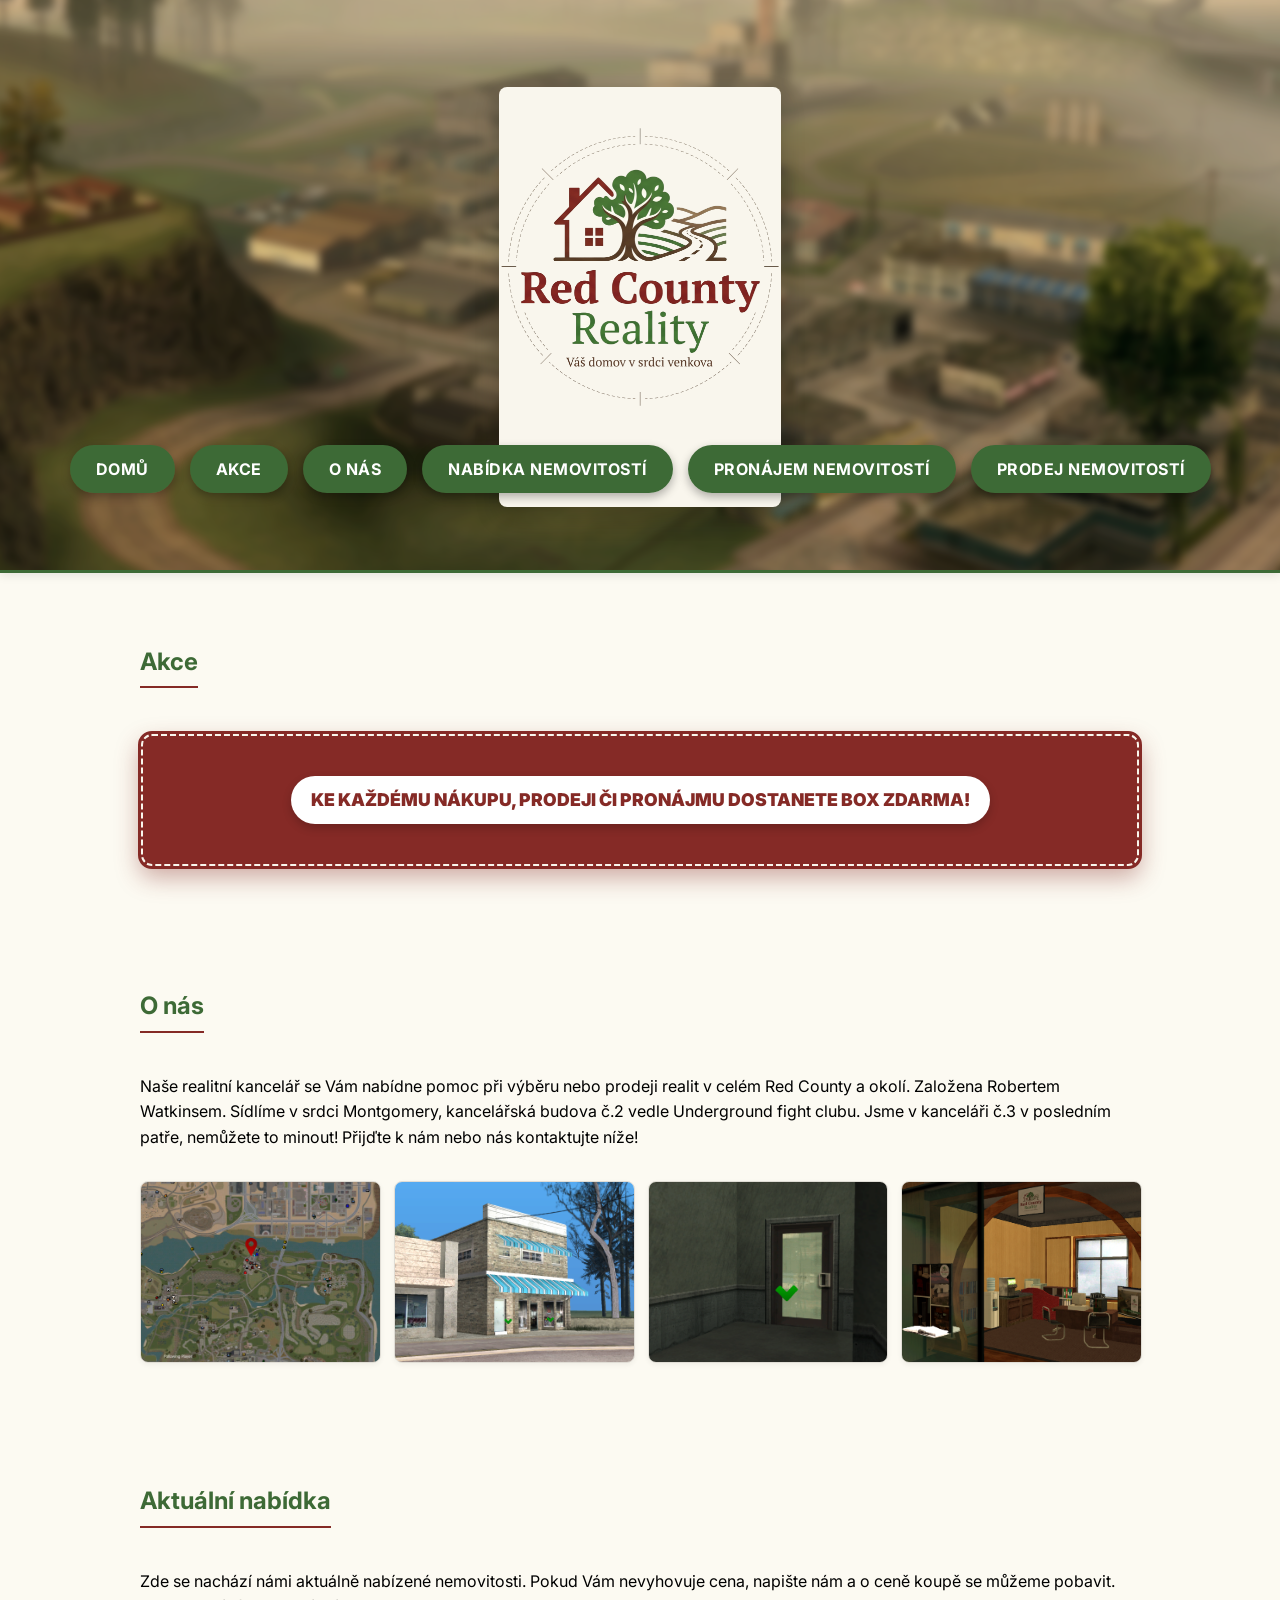
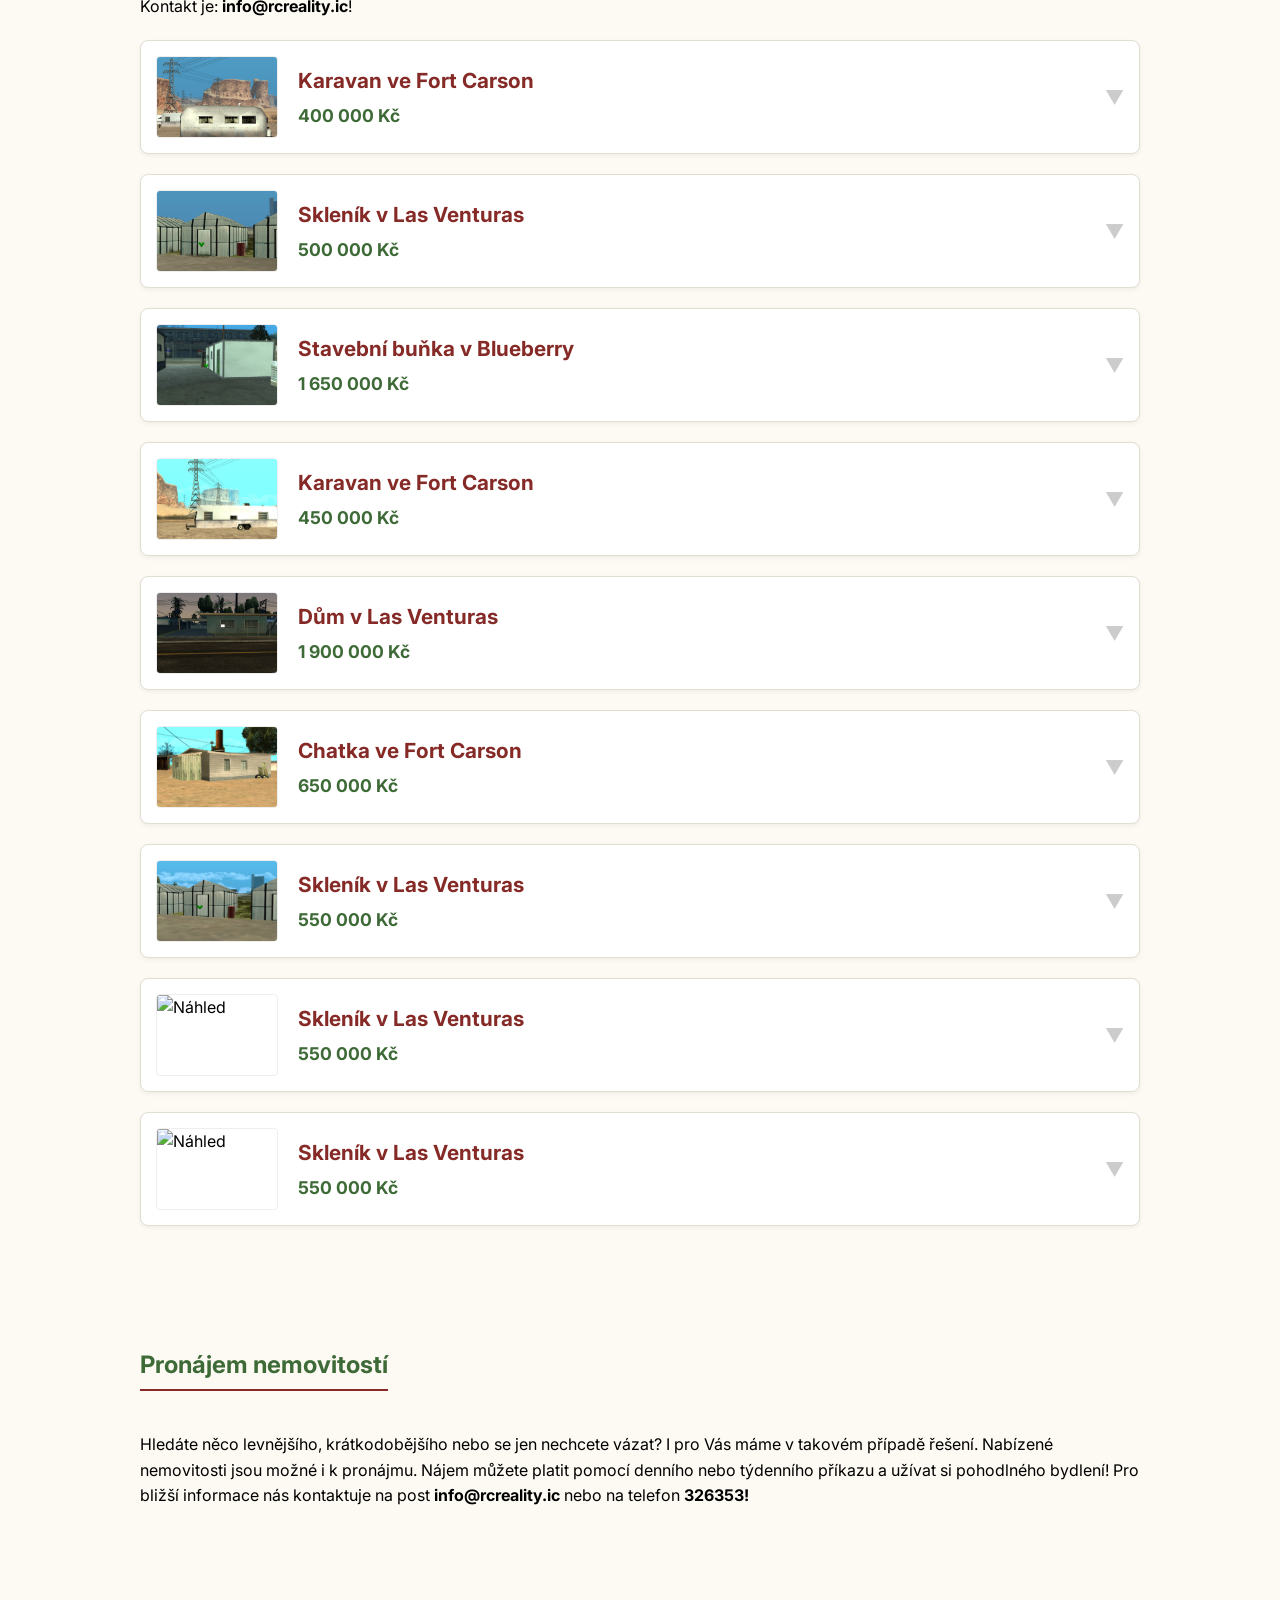
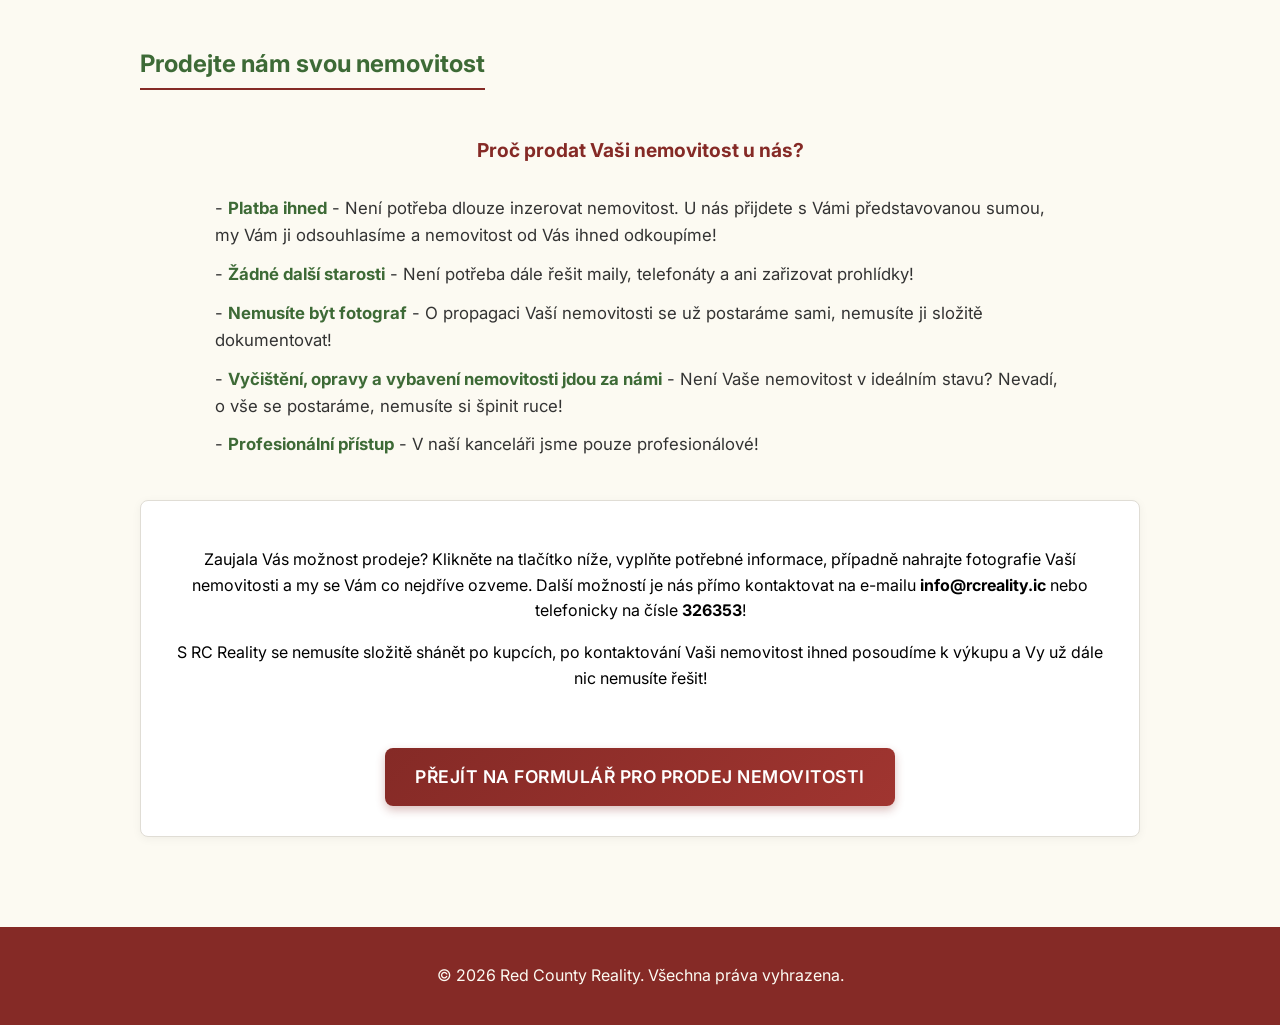
==== commit 84017cc7: "Update index.html" ====
--- a/index.html
+++ b/index.html
@@ -474,10 +474,43 @@
                 image: "SklLV2venek.png",
                 gallery: [
                     "SklLV2venek.png",
-                    "SklLV2int.png",
+                    "SklLV2int.png"
                 ],
                 location: "Las Venturas",
                 mapImage: "Mapa SklLV.png"
+            },
+            {
+                title: "Skleník v Las Venturas",
+                price: "550 000 Kč",
+                type: "Skleník",
+                size: "15 m²",
+                rooms: "1",
+                garage: "V okolí skleníku prostor na parkování",
+                note: "Skleník přímo na kraji Las Venturas",
+                image: "SklLV3venek.png",
+                gallery: [
+                    "SklLV3venek.png",
+                    "SklLV3int1.png",
+                    "SklLV3int2.png"
+                ],
+                location: "Las Venturas",
+                mapImage: "Mapa SklLV3.png"
+            },
+            {
+                title: "Skleník v Las Venturas",
+                price: "550 000 Kč",
+                type: "Skleník",
+                size: "15 m²",
+                rooms: "1",
+                garage: "V okolí skleníku prostor na parkování",
+                note: "Skleník přímo na kraji Las Venturas",
+                image: "SklLV4venek.png",
+                gallery: [
+                    "SklLV4venek.png",
+                    "SklLV4int1.png"
+                ],
+                location: "Las Venturas",
+                mapImage: "Mapa SklLV3.png"
             }
         ];
 
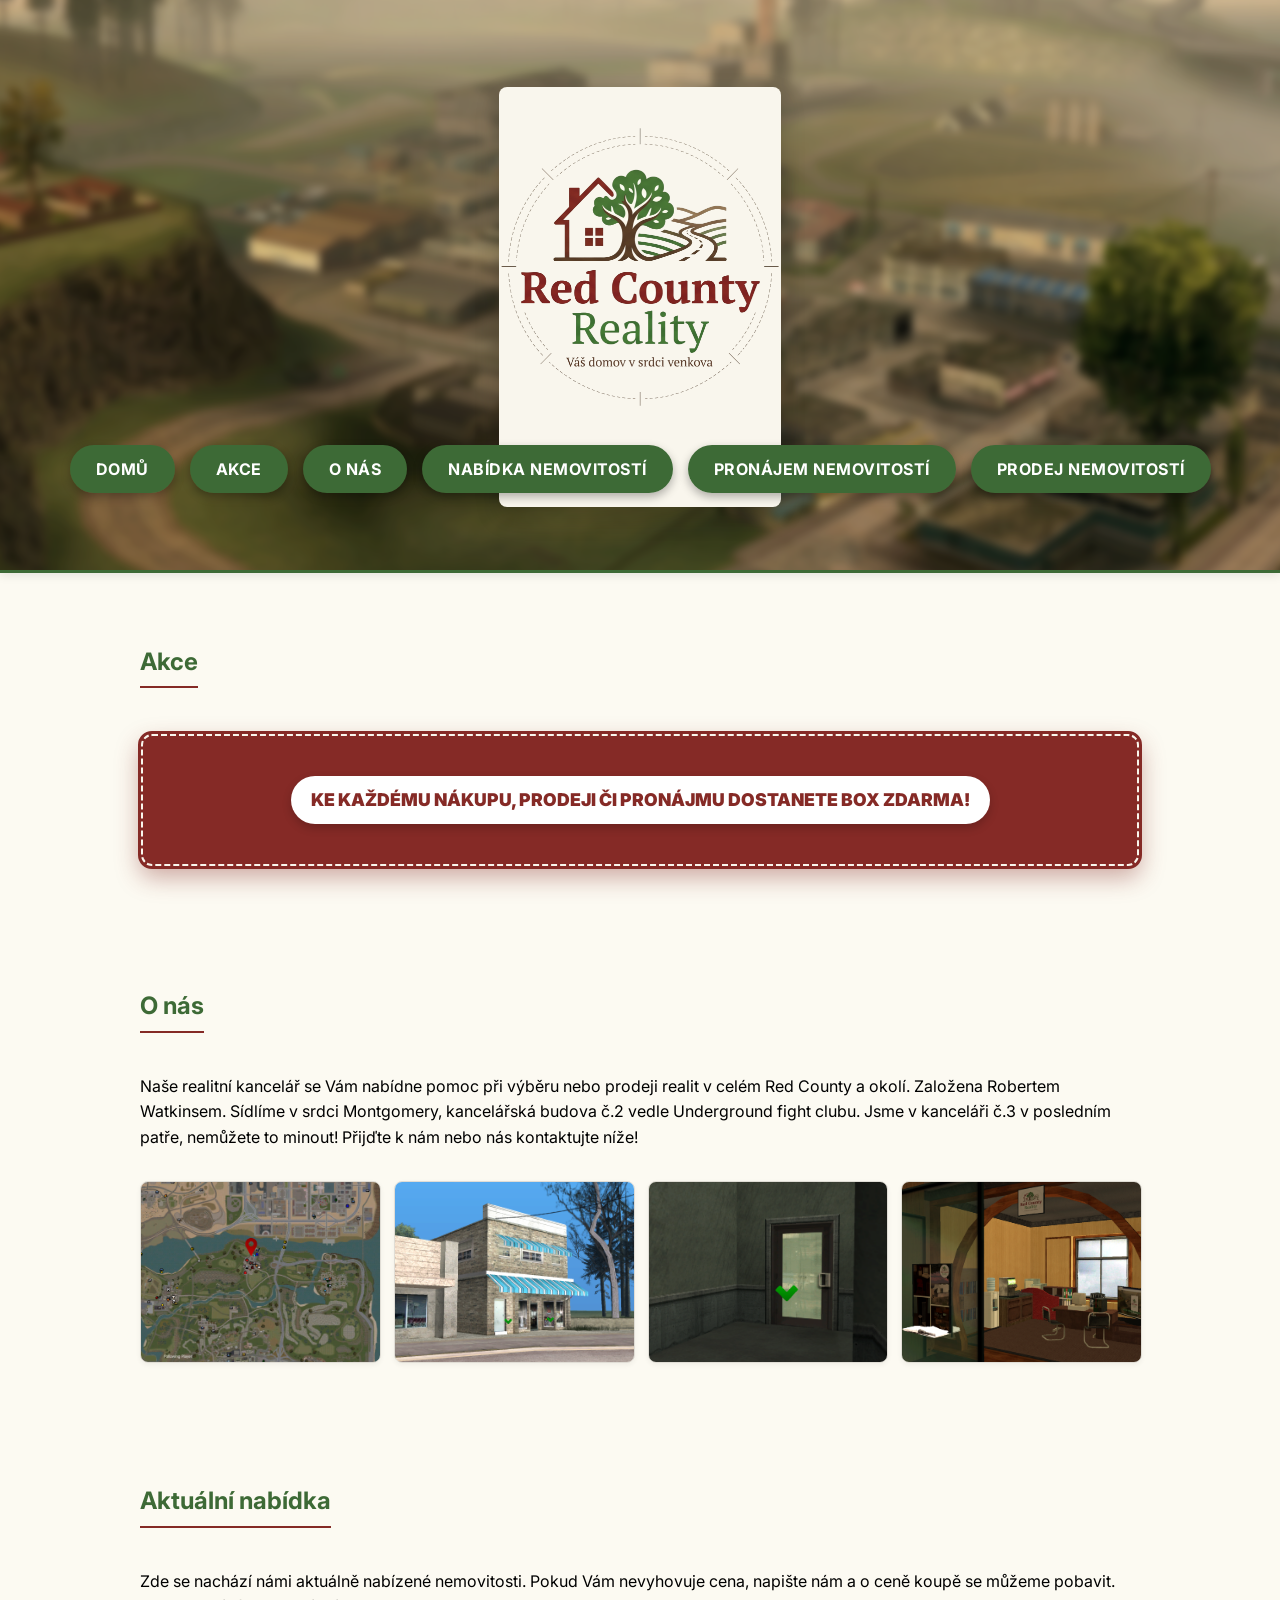
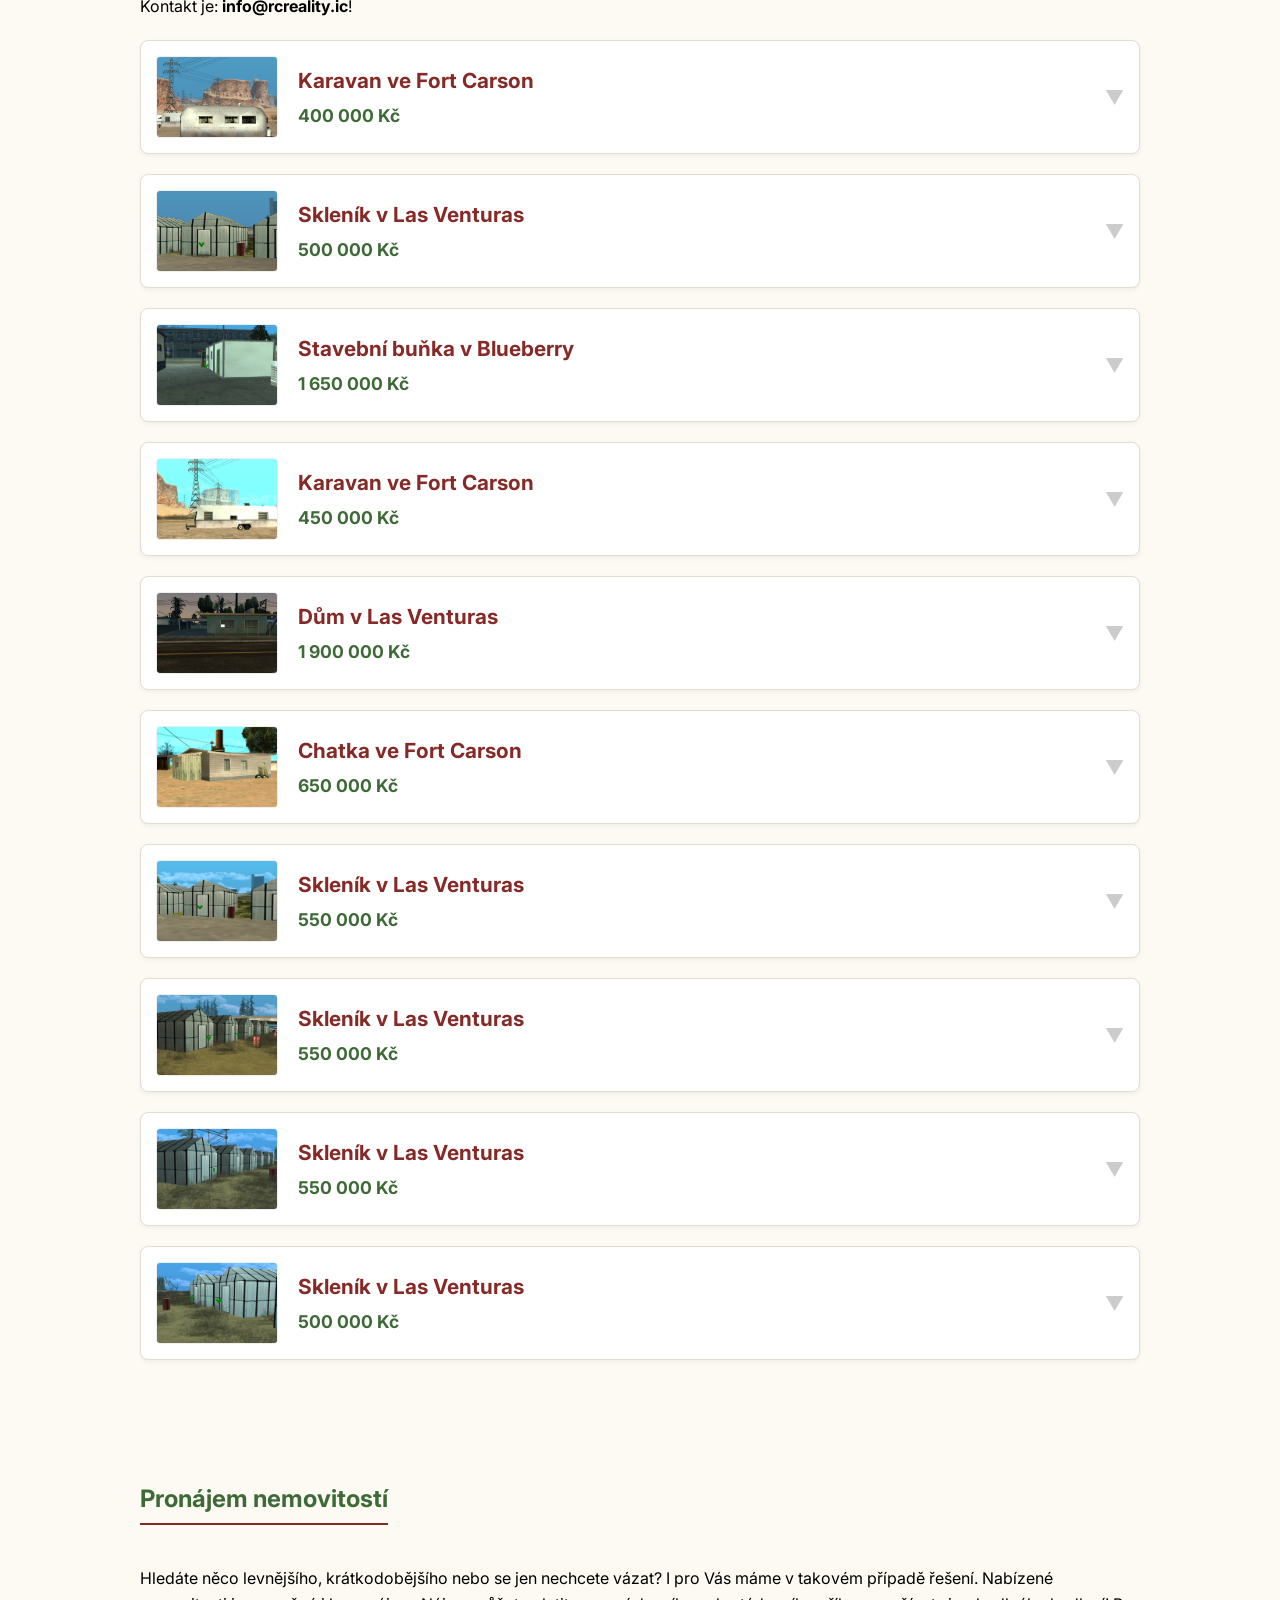
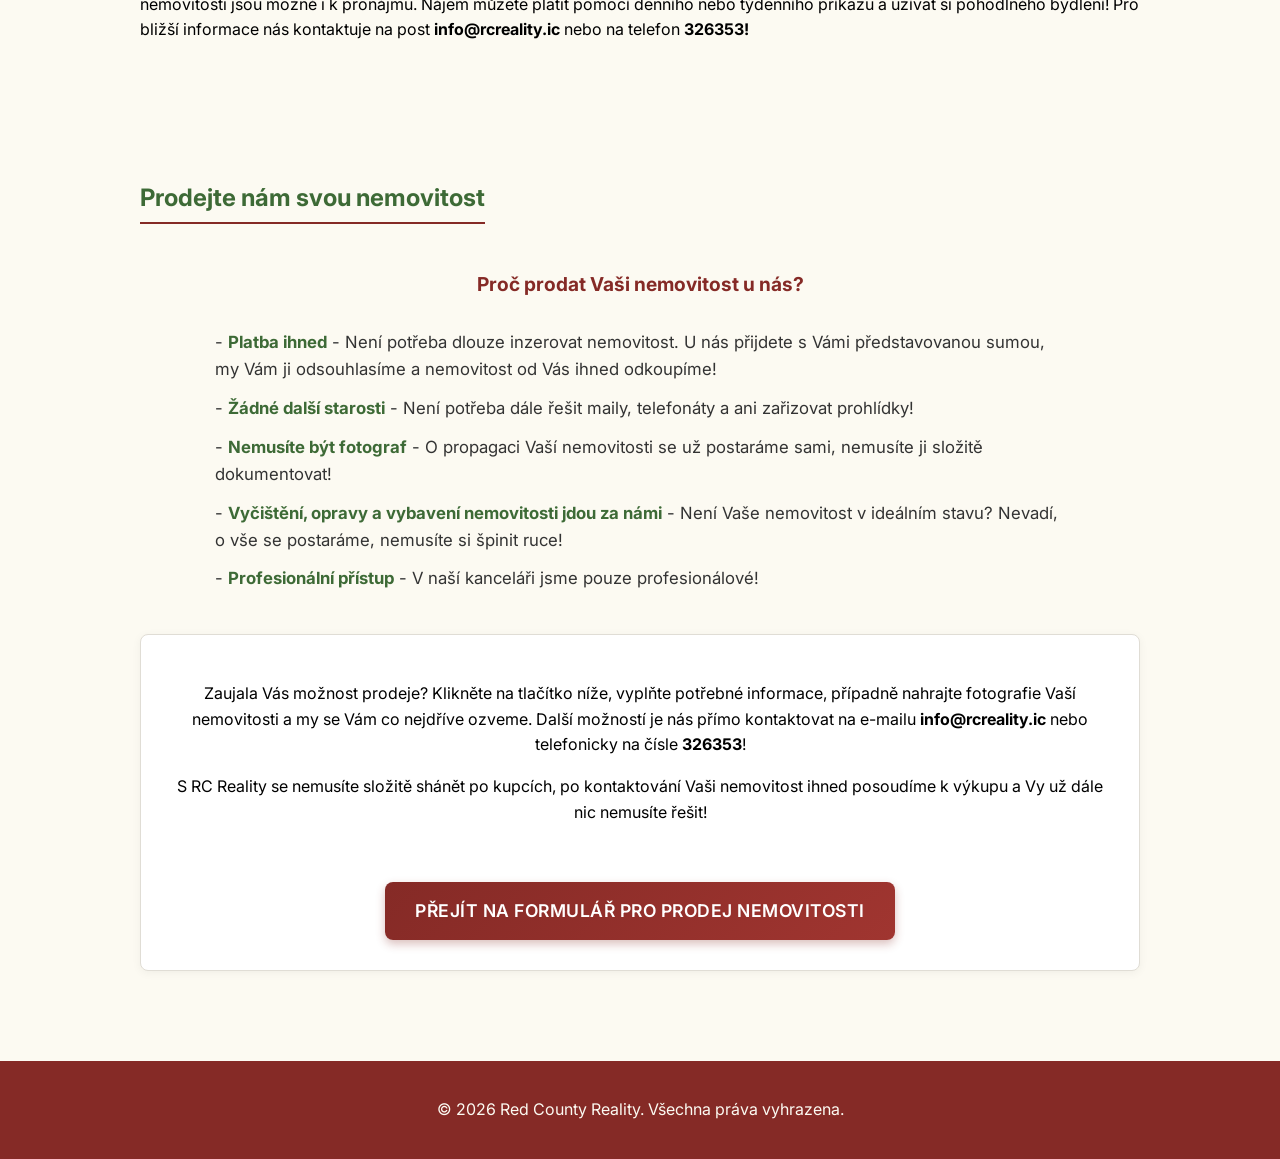
==== commit bace0feb: "Update index.html" ====
--- a/index.html
+++ b/index.html
@@ -508,6 +508,22 @@
                 gallery: [
                     "SklLV4venek.png",
                     "SklLV4int1.png"
+                ],
+                location: "Las Venturas",
+                mapImage: "Mapa SklLV3.png"
+            },
+            {
+                title: "Skleník v Las Venturas",
+                price: "500 000 Kč",
+                type: "Skleník",
+                size: "15 m²",
+                rooms: "1",
+                garage: "V okolí skleníku prostor na parkování",
+                note: "Skleník přímo na kraji Las Venturas",
+                image: "SklLV5venek.png",
+                gallery: [
+                    "SklLV5venek.png",
+                    "SklLV5int1.png"
                 ],
                 location: "Las Venturas",
                 mapImage: "Mapa SklLV3.png"
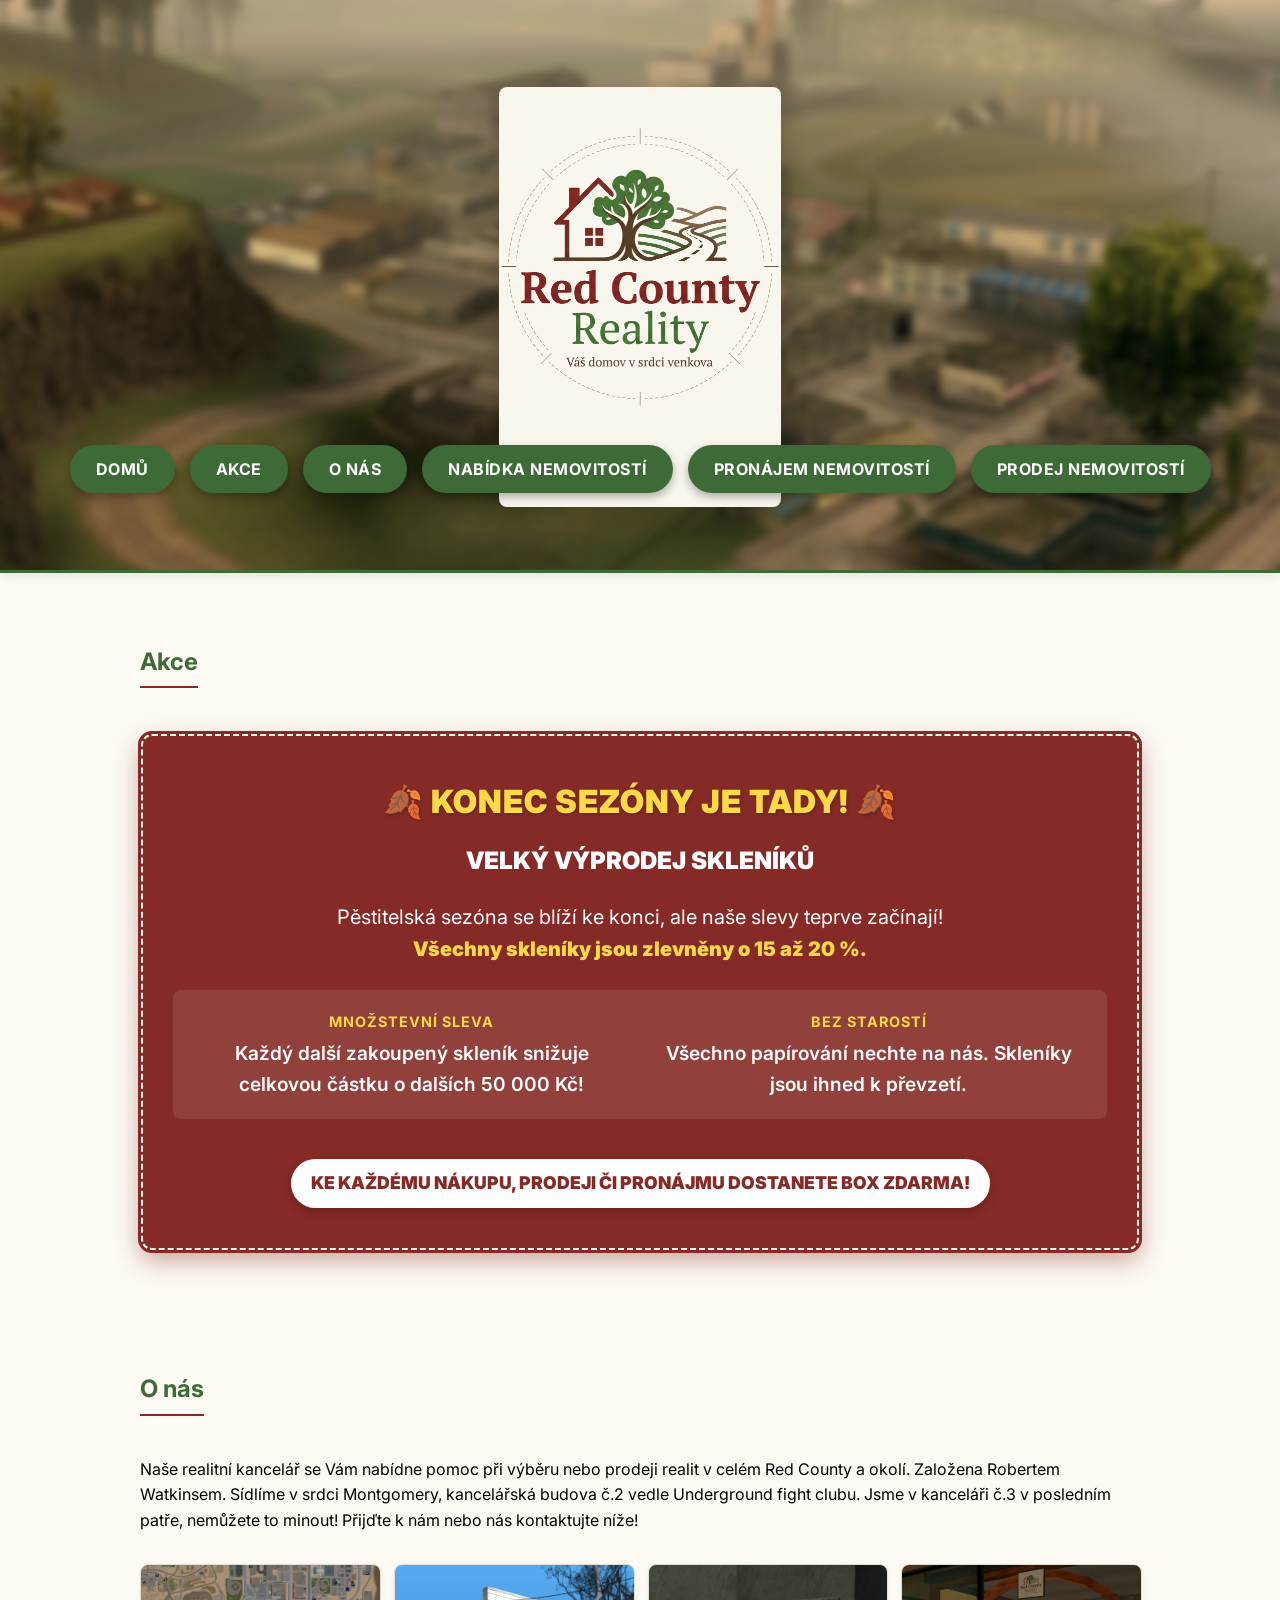
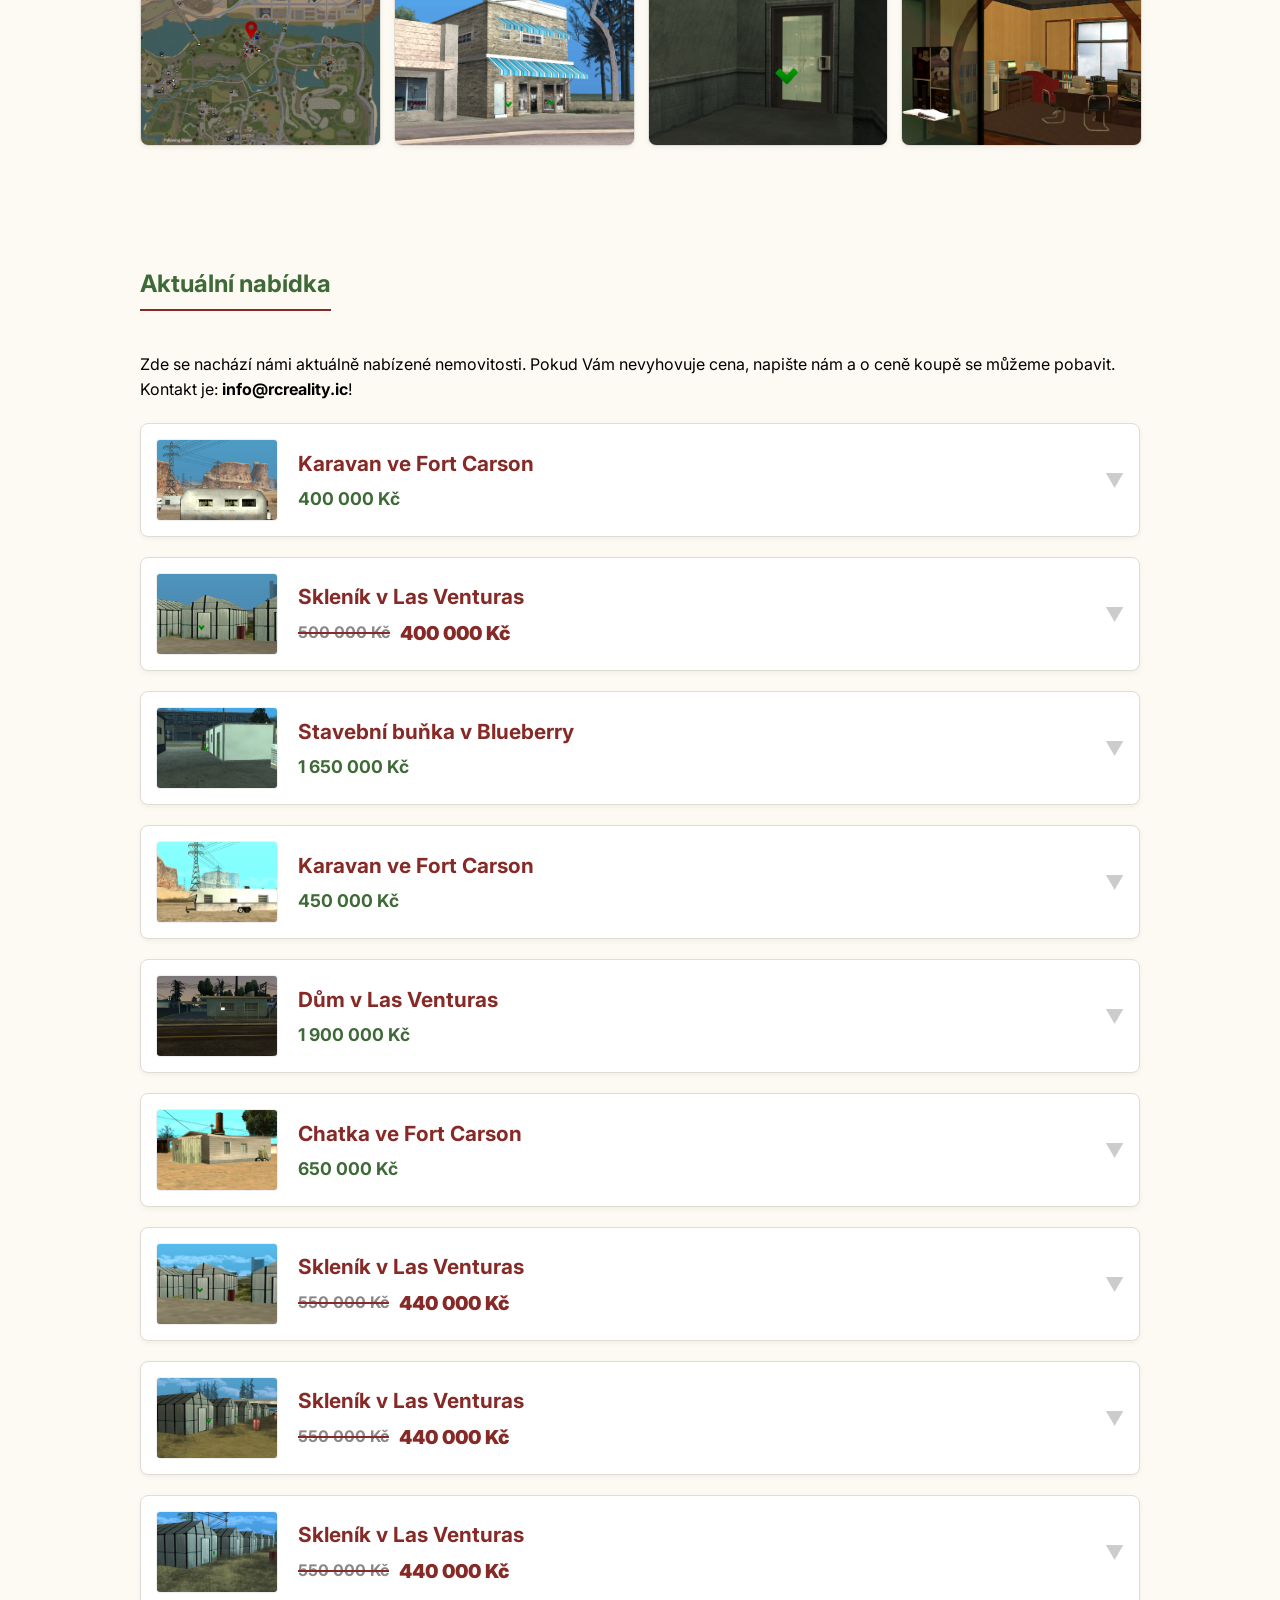
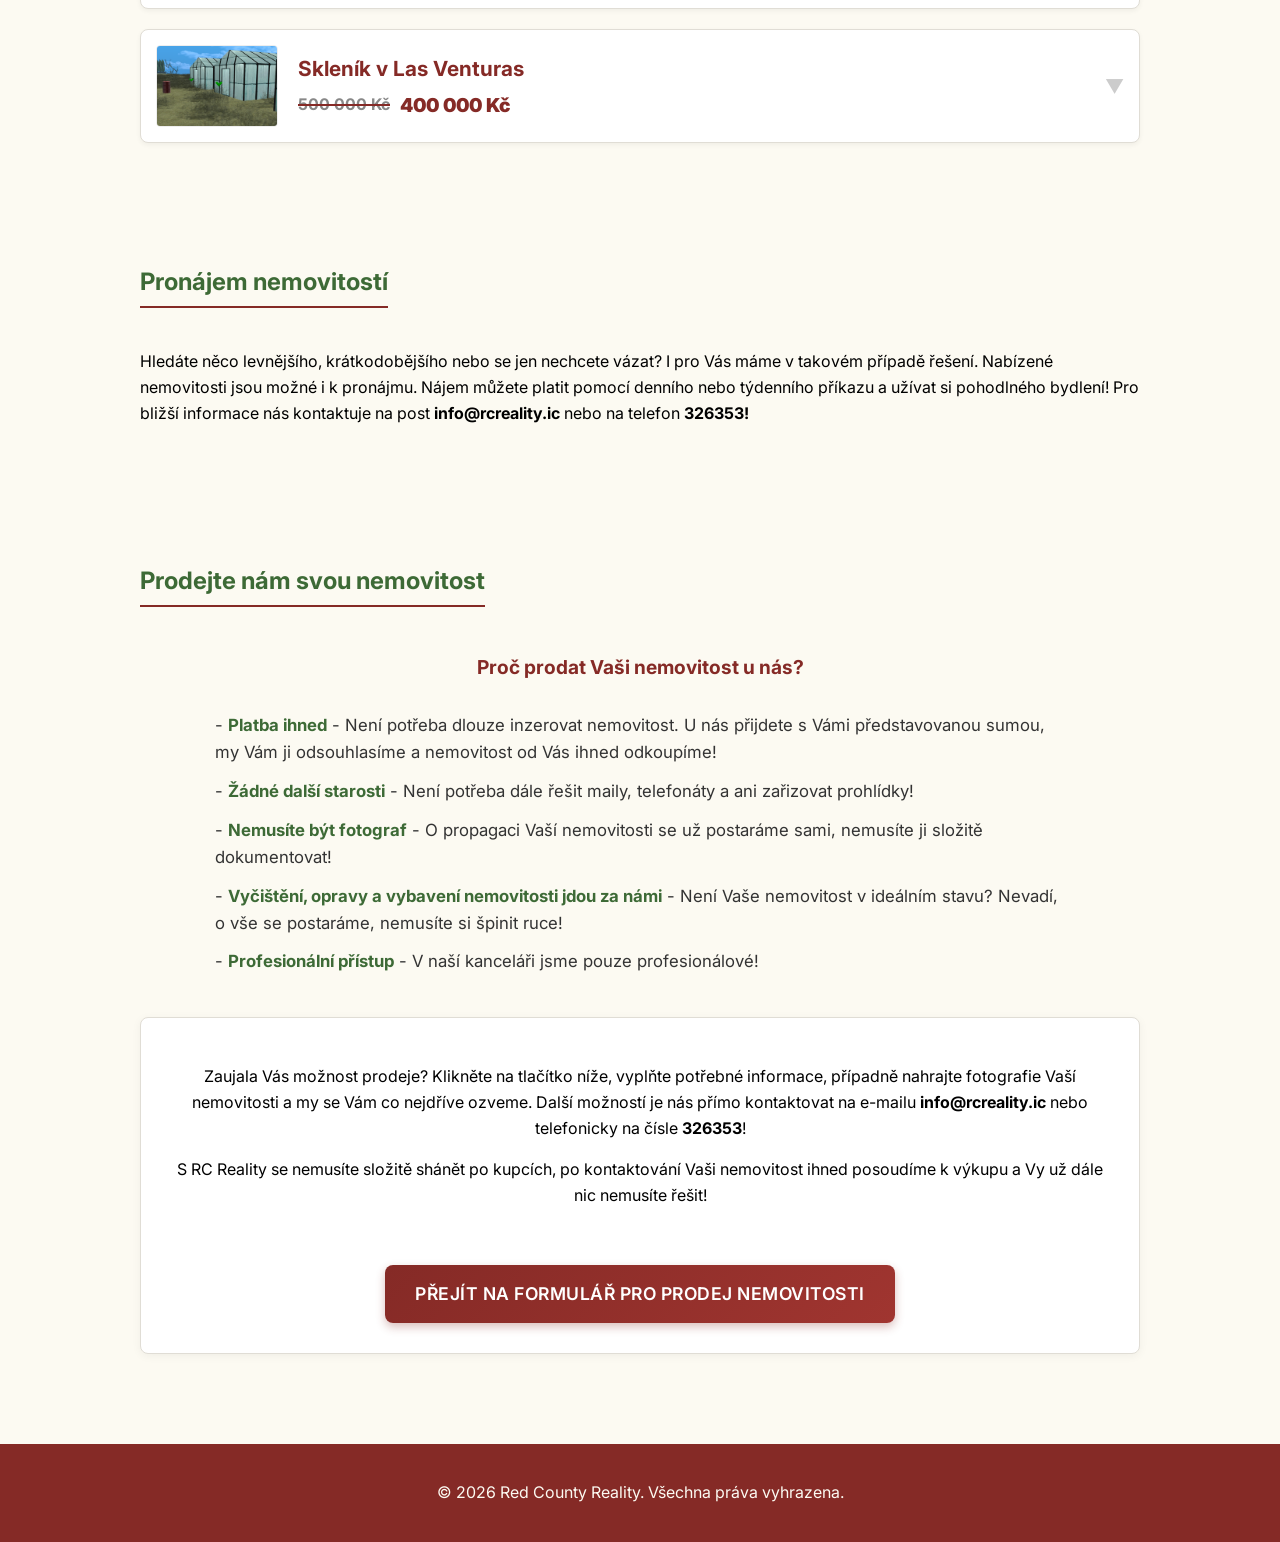
==== commit 2e93928b: "Update index.html" ====
--- a/index.html
+++ b/index.html
@@ -111,7 +111,7 @@
             --primary-green: #3d6a36;
         }
 
-        /* --- STYLY PRO SEKCI AKCE (INSPIROVÁNO LETÁKEM) --- */
+        /* --- STYLY PRO SEKCI AKCE (SKLENÍKOVÝ VÝPRODEJ) --- */
         .action-banner {
             background-color: #852a26;
             color: #ffffff;
@@ -134,6 +134,14 @@
             letter-spacing: 1px;
             text-shadow: 1px 1px 3px rgba(0,0,0,0.3);
         }
+        
+        .action-banner h4 {
+            font-size: 1.5rem;
+            margin: 0 0 20px 0;
+            color: #ffffff;
+            font-weight: 900;
+            text-transform: uppercase;
+        }
 
         .action-info-grid {
             display: grid;
@@ -185,6 +193,7 @@
             font-size: 1.1rem;
             text-transform: uppercase;
             box-shadow: 0 4px 10px rgba(0,0,0,0.2);
+            margin-top: 15px;
         }
 
         /* --- STYLY PRO GALERII O NÁS --- */
@@ -217,7 +226,23 @@
         .property-img-small { width: 120px; height: 80px; object-fit: cover; border-radius: 4px; cursor: zoom-in; border: 1px solid #eee; }
         .property-info-basic { flex-grow: 1; }
         .property-title { color: var(--primary-red); font-size: 1.3rem; font-weight: bold; margin: 0 0 5px 0; }
+        
+        /* Nové styly pro ceny (přeškrtnutá a nová) */
+        .price-container { display: flex; align-items: center; gap: 10px; flex-wrap: wrap; }
         .property-price { color: var(--primary-green); font-weight: bold; font-size: 1.1rem; }
+        .property-price.old-price { 
+            color: #888; 
+            text-decoration: line-through; 
+            text-decoration-color: var(--primary-red);
+            text-decoration-thickness: 2px;
+            font-size: 1rem;
+        }
+        .property-price.new-price {
+            color: var(--primary-red);
+            font-size: 1.2rem;
+            font-weight: 900;
+        }
+        
         .toggle-icon { color: #ccc; font-size: 1.2rem; transition: transform 0.3s ease; }
         .property-details { display: none; padding: 0 20px 20px 20px; border-top: 1px dashed #e0ddd5; animation: fadeIn 0.4s ease; }
         .property-card.active .property-details { display: block; }
@@ -290,7 +315,24 @@
             <h2 class="section-title">Akce</h2>
             
             <div class="action-banner">
+                <h3>🍂 Konec sezóny je tady! 🍂</h3>
+                <h4>Velký výprodej skleníků</h4>
                 
+                <p class="action-prizes" style="margin-bottom: 10px;">
+                    Pěstitelská sezóna se blíží ke konci, ale naše slevy teprve začínají!<br>
+                    <strong>Všechny skleníky jsou zlevněny o 15 až 20 %.</strong>
+                </p>
+
+                <div class="action-info-grid">
+                    <div class="action-info-item">
+                        <span class="action-info-label">Množstevní sleva</span>
+                        <span class="action-info-value">Každý další zakoupený skleník snižuje celkovou částku o dalších 50 000 Kč!</span>
+                    </div>
+                    <div class="action-info-item">
+                        <span class="action-info-label">Bez starostí</span>
+                        <span class="action-info-value">Všechno papírování nechte na nás. Skleníky jsou ihned k převzetí.</span>
+                    </div>
+                </div>
 
                 <div class="action-highlight">
                     Ke každému nákupu, prodeji či pronájmu dostanete BOX ZDARMA!
@@ -377,6 +419,7 @@
             {
                 title: "Skleník v Las Venturas",
                 price: "500 000 Kč",
+                newPrice: "400 000 Kč",
                 type: "Skleník",
                 size: "15 m²",
                 rooms: "1",
@@ -466,6 +509,7 @@
             {
                 title: "Skleník v Las Venturas",
                 price: "550 000 Kč",
+                newPrice: "440 000 Kč",
                 type: "Skleník",
                 size: "15 m²",
                 rooms: "1",
@@ -482,6 +526,7 @@
             {
                 title: "Skleník v Las Venturas",
                 price: "550 000 Kč",
+                newPrice: "440 000 Kč",
                 type: "Skleník",
                 size: "15 m²",
                 rooms: "1",
@@ -499,6 +544,7 @@
             {
                 title: "Skleník v Las Venturas",
                 price: "550 000 Kč",
+                newPrice: "440 000 Kč",
                 type: "Skleník",
                 size: "15 m²",
                 rooms: "1",
@@ -515,6 +561,7 @@
             {
                 title: "Skleník v Las Venturas",
                 price: "500 000 Kč",
+                newPrice: "400 000 Kč",
                 type: "Skleník",
                 size: "15 m²",
                 rooms: "1",
@@ -541,13 +588,25 @@
                 let galleryHtml = p.gallery.map(img => 
                     `<img src="${img}" class="gallery-img" alt="Detail" onclick="openModal(event, '${img}')">`
                 ).join('');
+                
+                let priceHtml = '';
+                if (p.newPrice) {
+                    priceHtml = `
+                        <div class="price-container">
+                            <span class="property-price old-price">${p.price}</span>
+                            <span class="property-price new-price">${p.newPrice}</span>
+                        </div>
+                    `;
+                } else {
+                    priceHtml = `<div class="property-price">${p.price}</div>`;
+                }
 
                 card.innerHTML = `
                     <div class="property-basic" onclick="toggleDetail(this)">
                         <img src="${p.image}" class="property-img-small" alt="Náhled" onclick="openModal(event, '${p.image}')">
                         <div class="property-info-basic">
                             <h3 class="property-title">${p.title}</h3>
-                            <div class="property-price">${p.price}</div>
+                            ${priceHtml}
                         </div>
                         <span class="toggle-icon">▼</span>
                     </div>
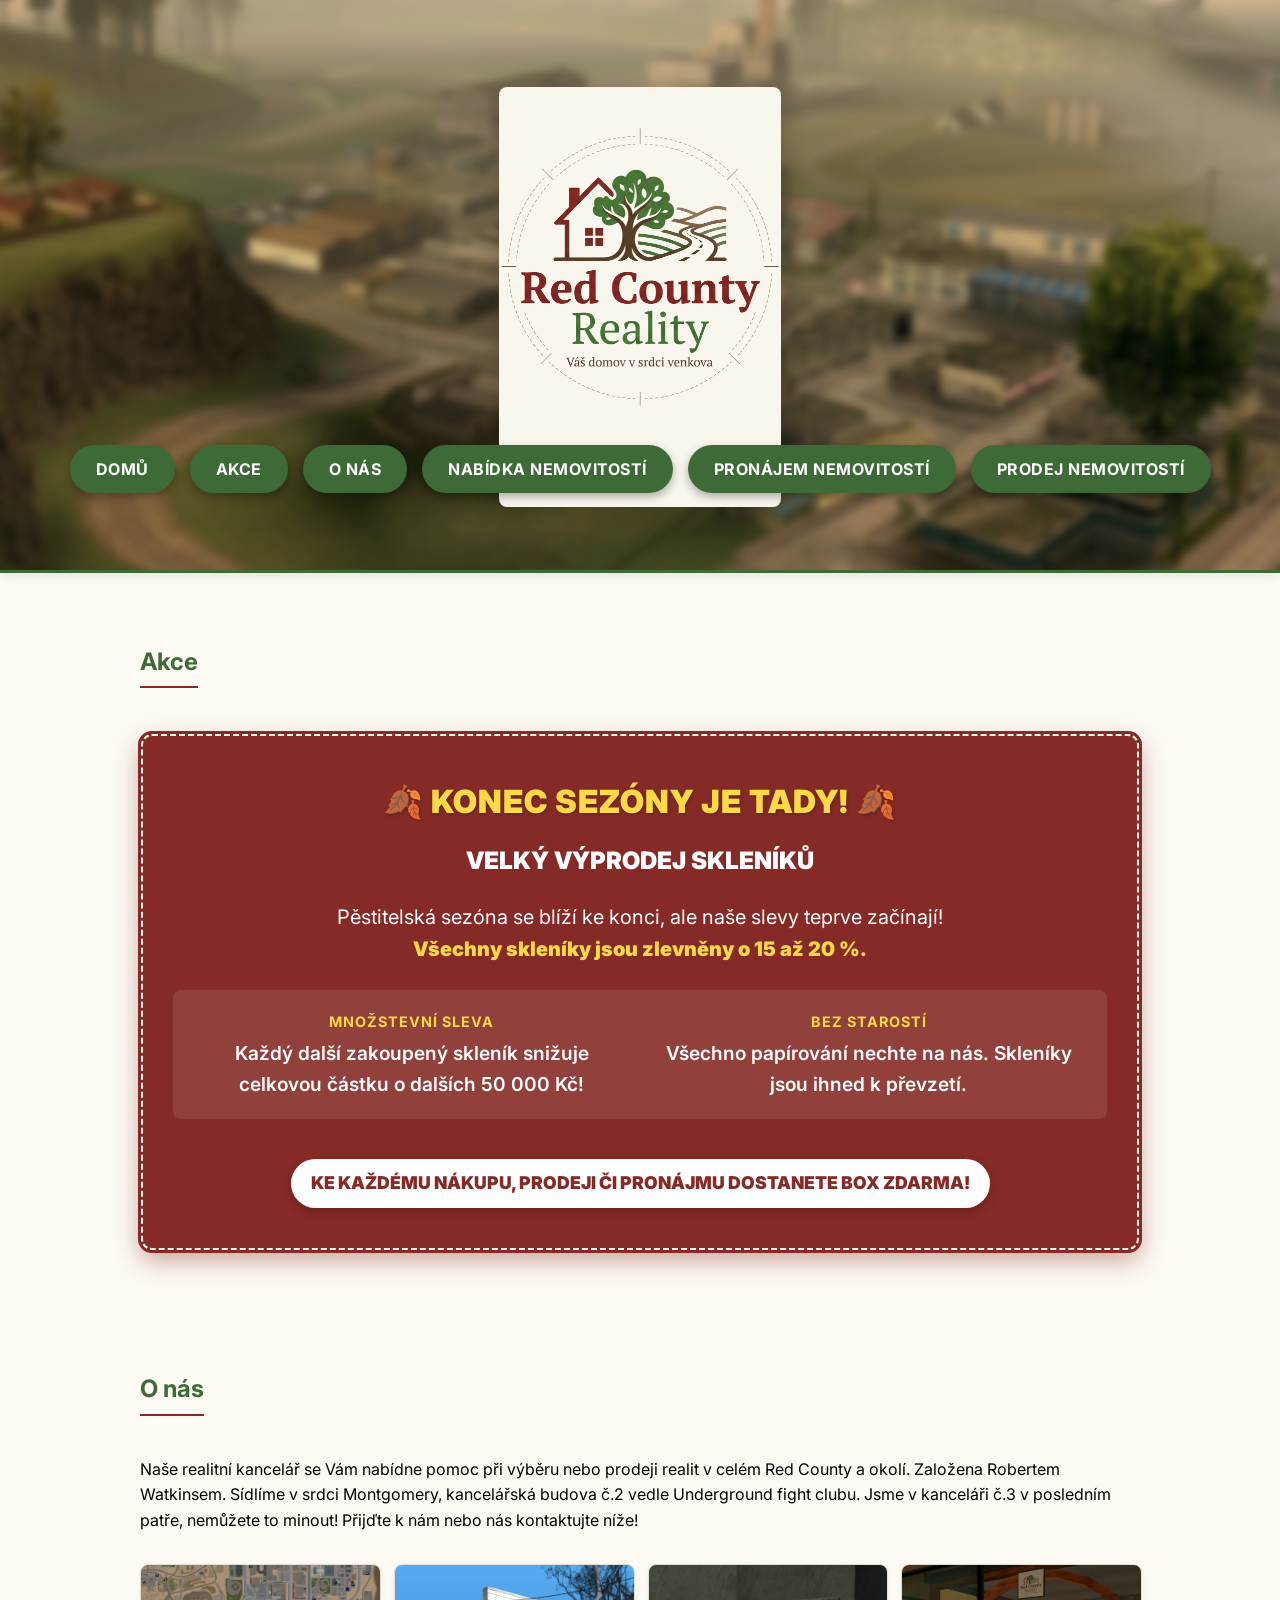
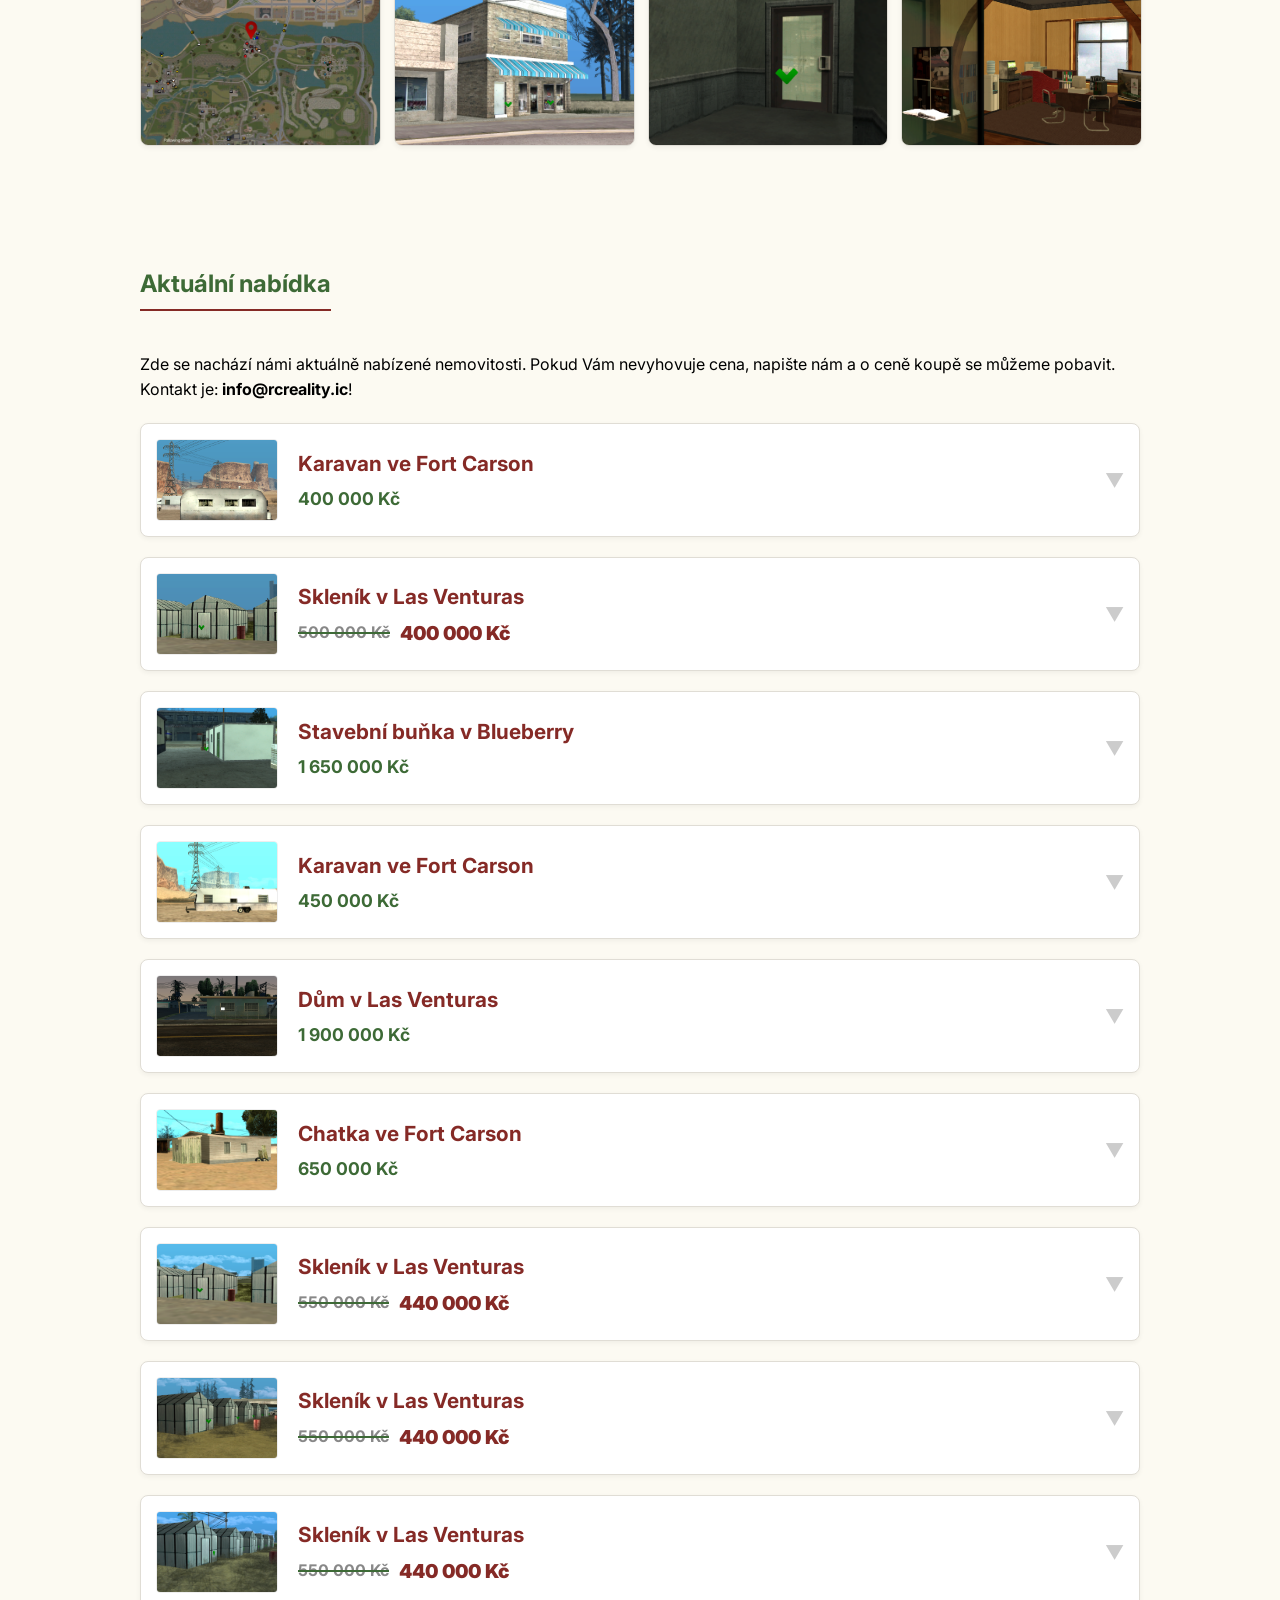
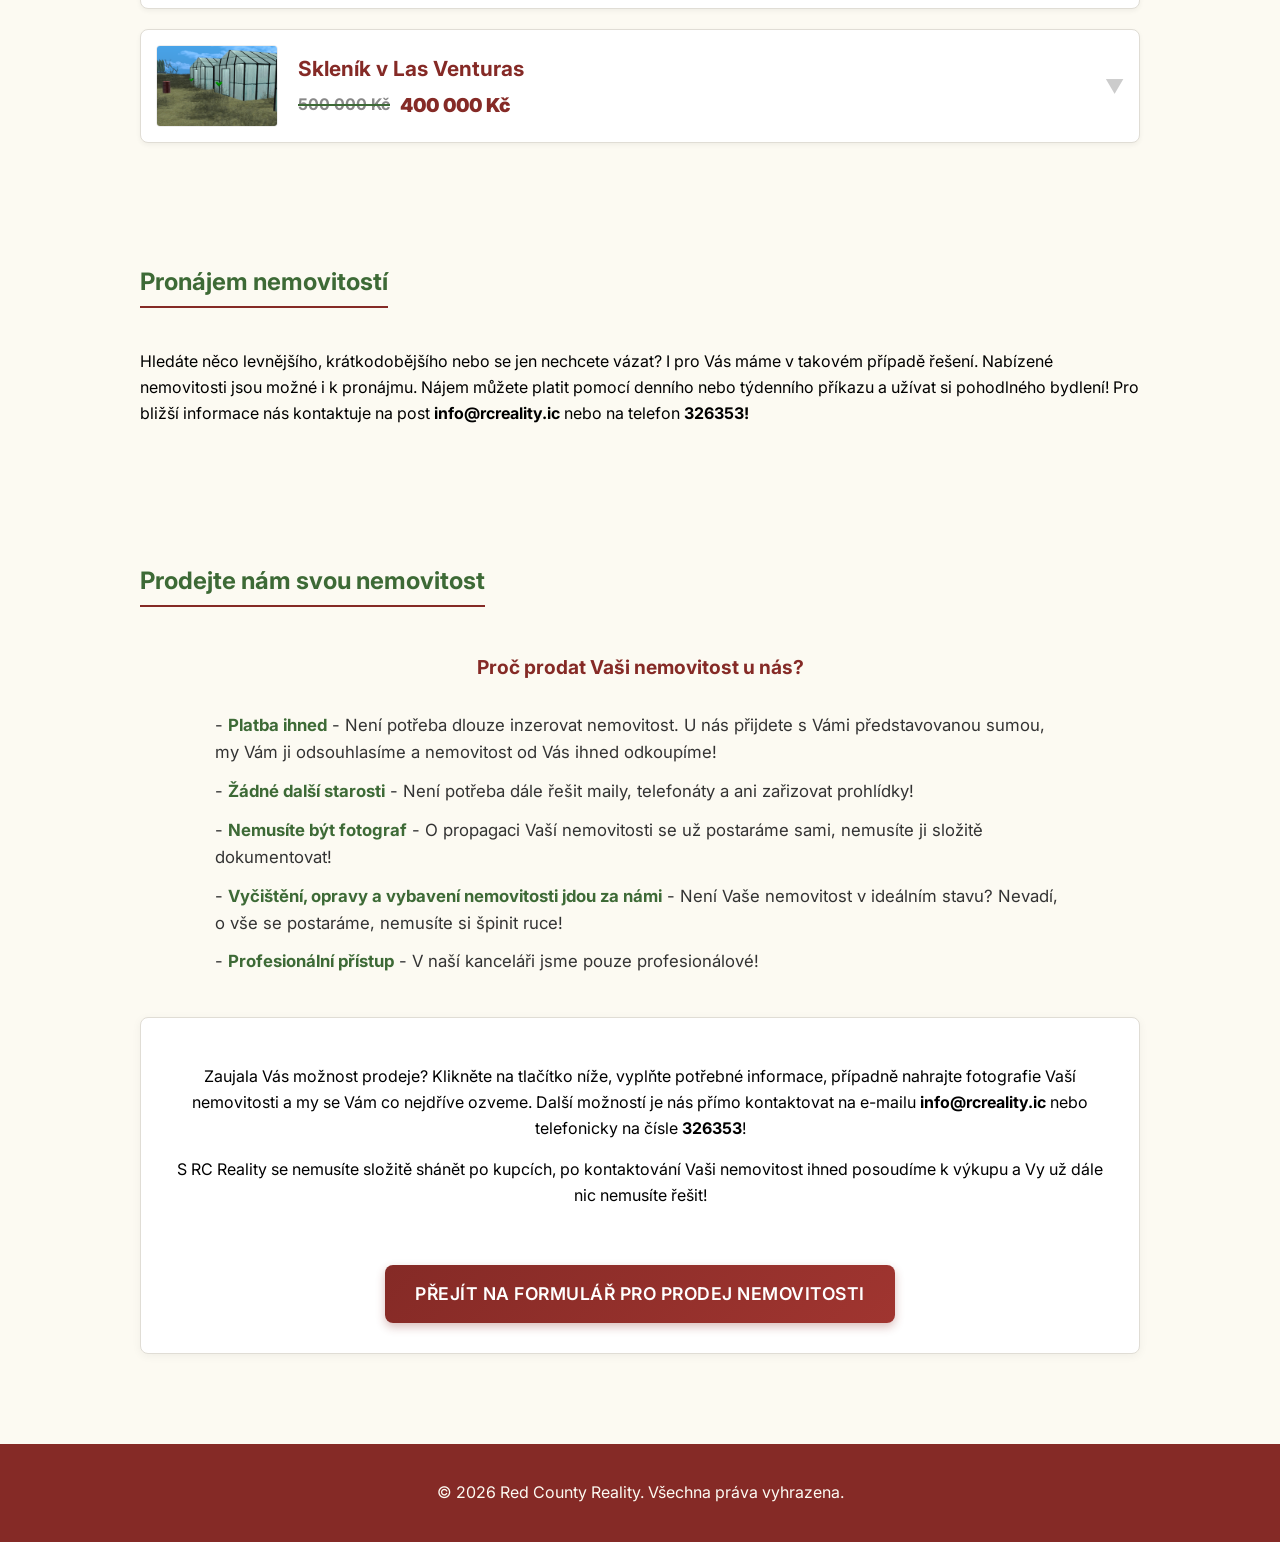
==== commit afc1231f: "Update index.html" ====
--- a/index.html
+++ b/index.html
@@ -233,7 +233,7 @@
         .property-price.old-price { 
             color: #888; 
             text-decoration: line-through; 
-            text-decoration-color: var(--primary-red);
+            text-decoration-color: var(--primary-green);
             text-decoration-thickness: 2px;
             font-size: 1rem;
         }
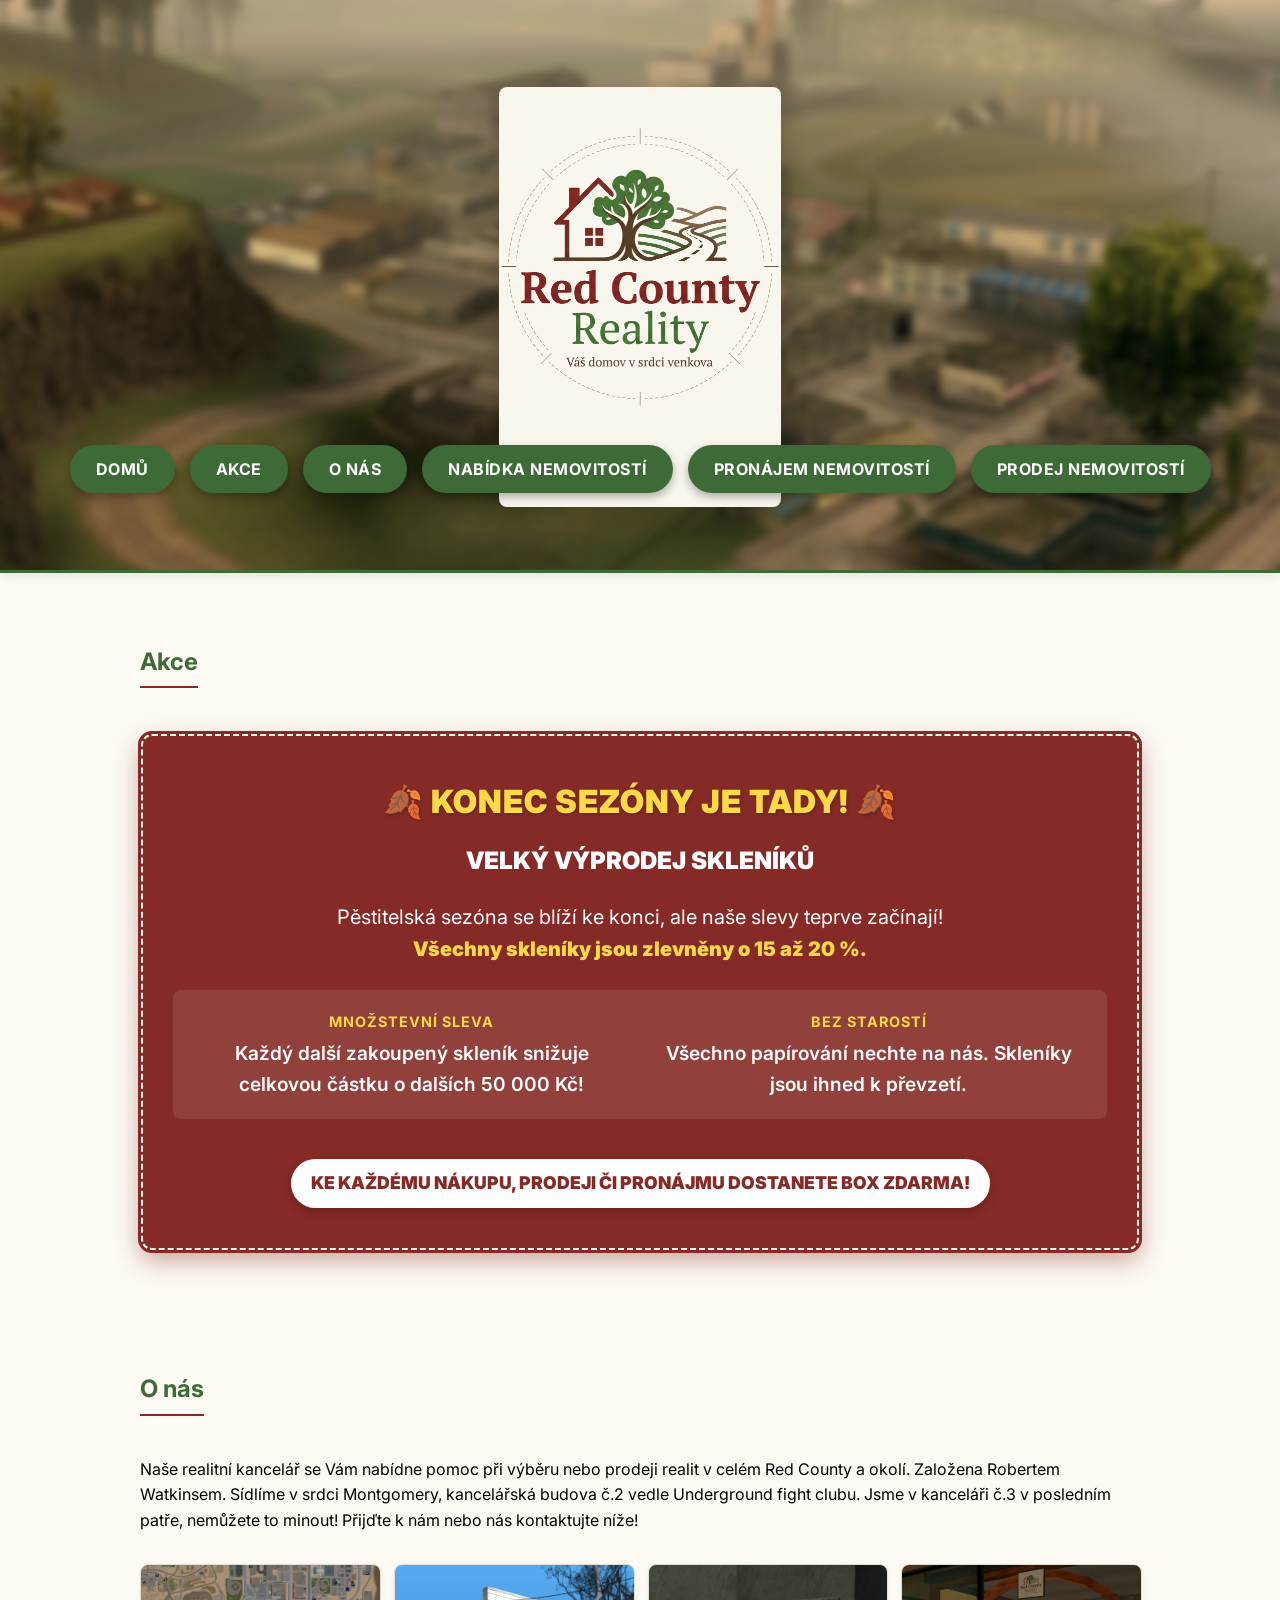
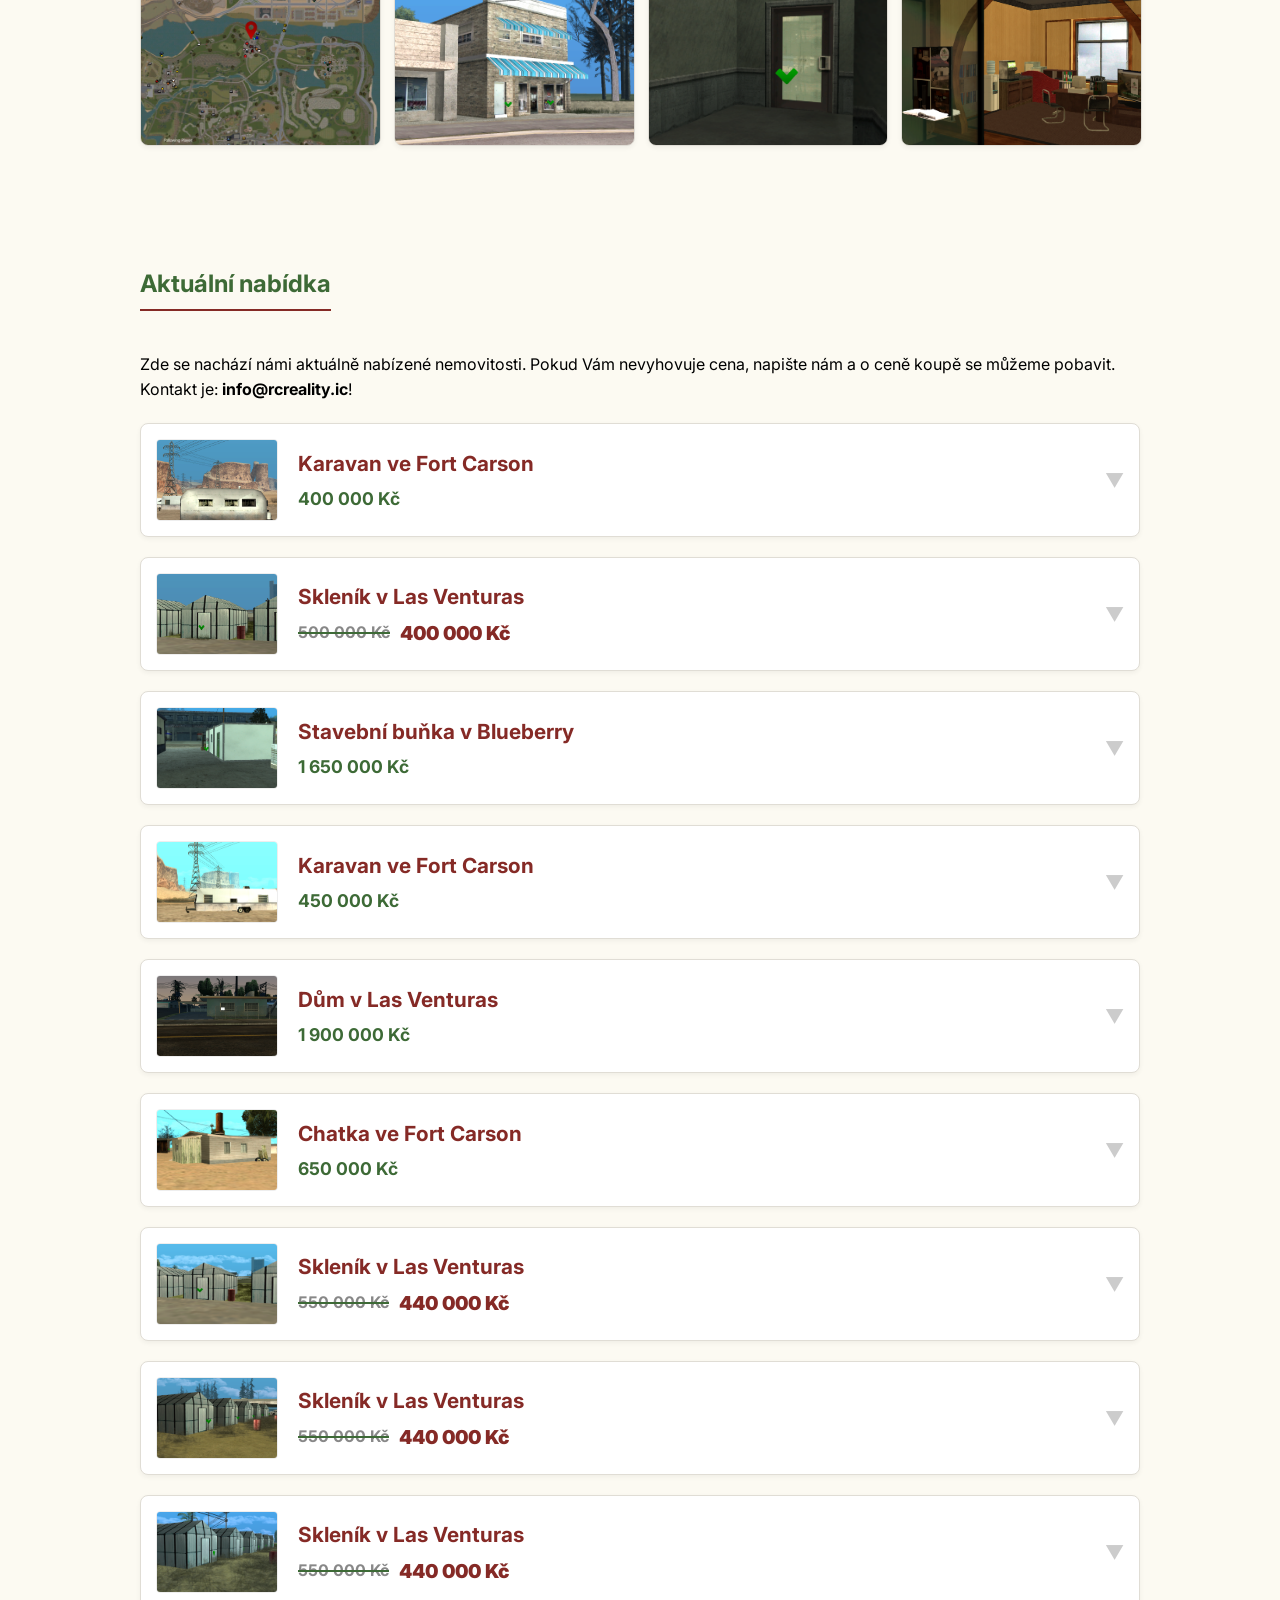
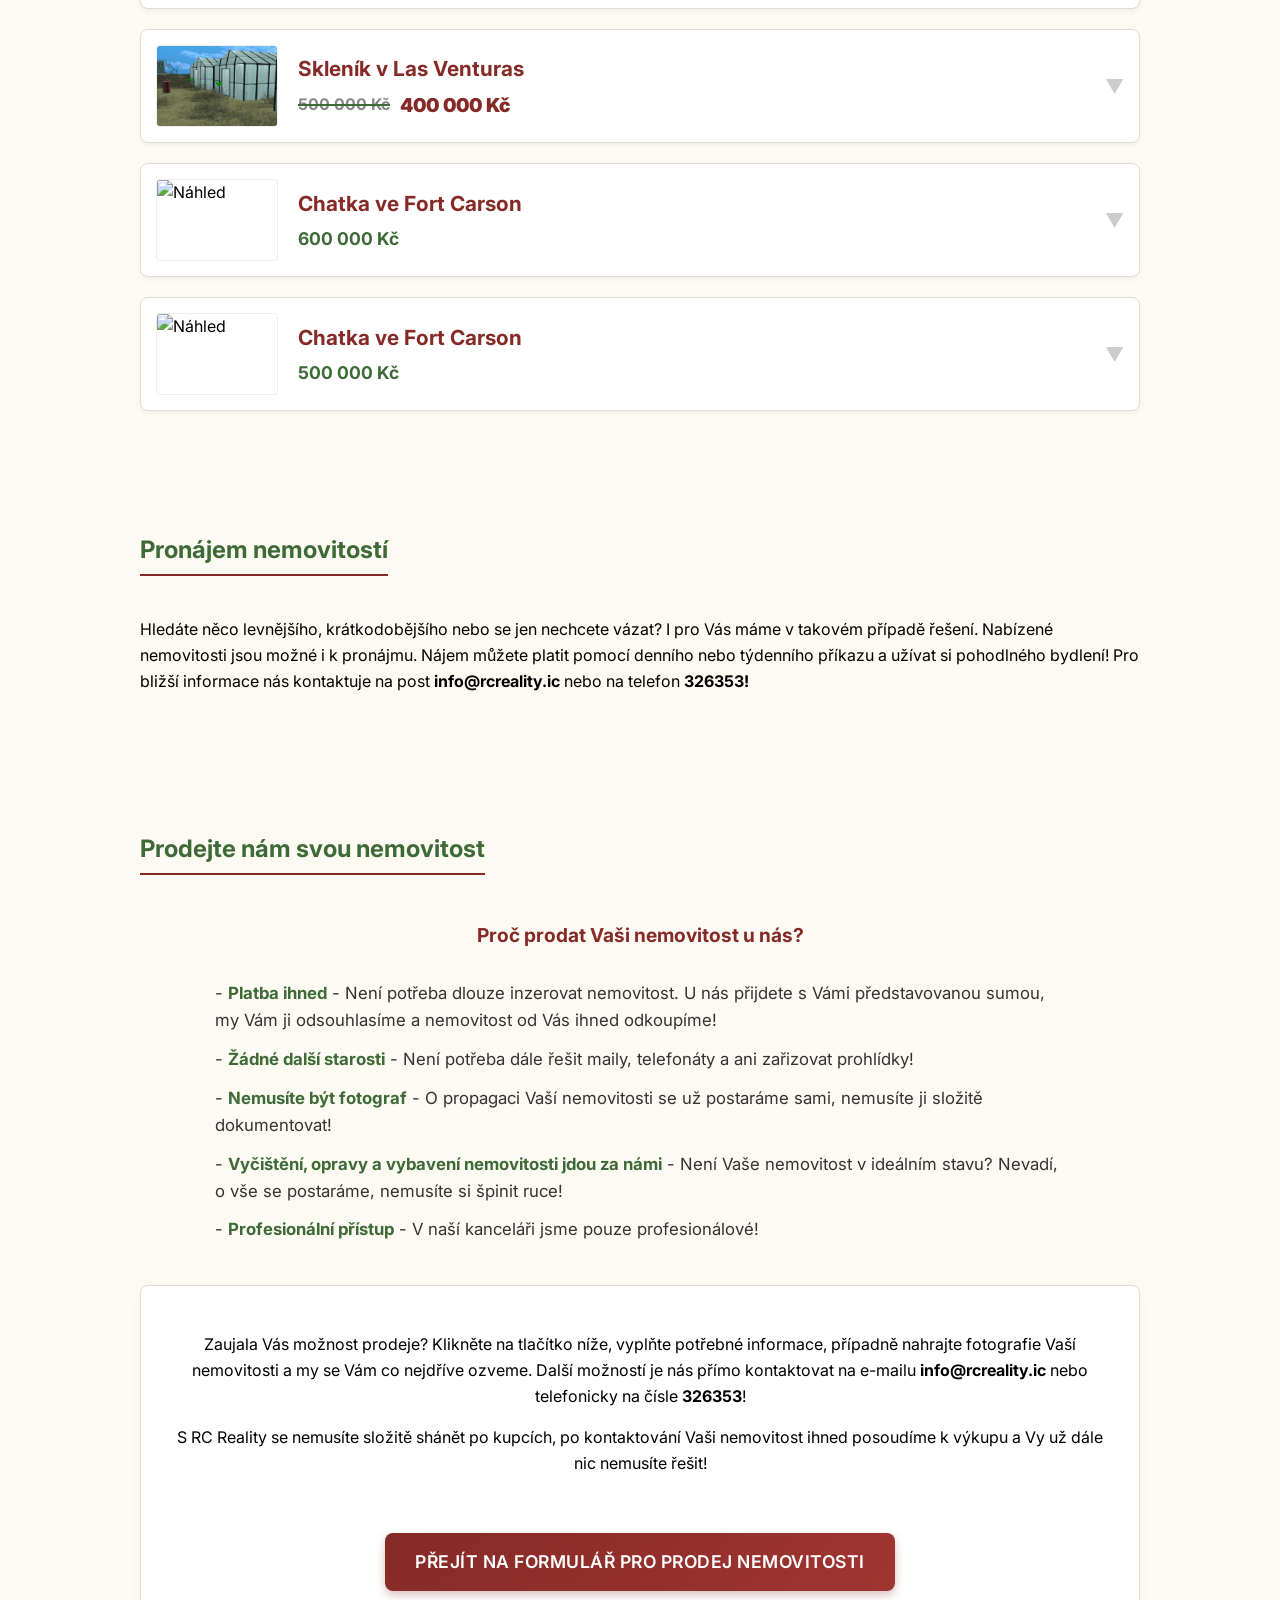
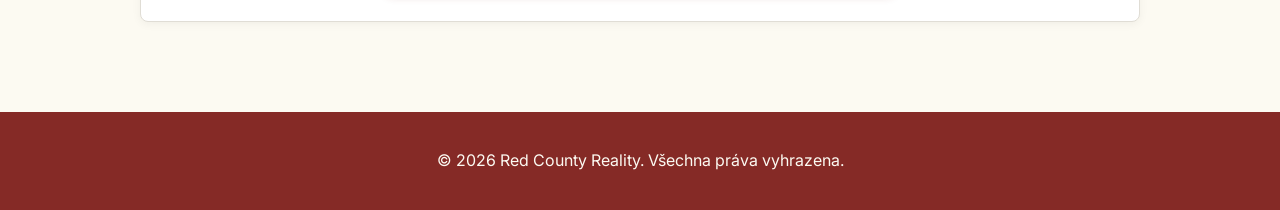
==== commit b16f72b1: "Update index.html" ====
--- a/index.html
+++ b/index.html
@@ -574,6 +574,39 @@
                 ],
                 location: "Las Venturas",
                 mapImage: "Mapa SklLV3.png"
+            },
+            {
+                title: "Chatka ve Fort Carson",
+                price: "600 000 Kč",
+                type: "Chatka",
+                size: "35 m²",
+                rooms: "2+kk",
+                garage: "V okolí prostor na parkování",
+                note: "Útulná prosvětlená chatka ve Fort Carson.",
+                image: "ChatkaFort2exteriér.png",
+                gallery: [
+                    "ChatkaFort2ložnice1.png",
+                    "ChatkaFort2obývak.png"
+                ],
+                location: "Fort Carson",
+                mapImage: "Mapa ChatkaFort.png"
+            },
+            {
+                title: "Chatka ve Fort Carson",
+                price: "500 000 Kč",
+                type: "Chatka",
+                size: "25 m²",
+                rooms: "2+kk",
+                garage: "V okolí prostor na parkování",
+                note: "Útulné bydlení ve Fort Carson.",
+                image: "ChatkaFort3exteriér.png",
+                gallery: [
+                    "ChatkaFort3exteriér.png",
+                    "KarFortint1.png",
+                    "KarFortint2.png"
+                ],
+                location: "Fort Carson",
+                mapImage: "Mapa ChatkaFort.png"
             }
         ];
 
